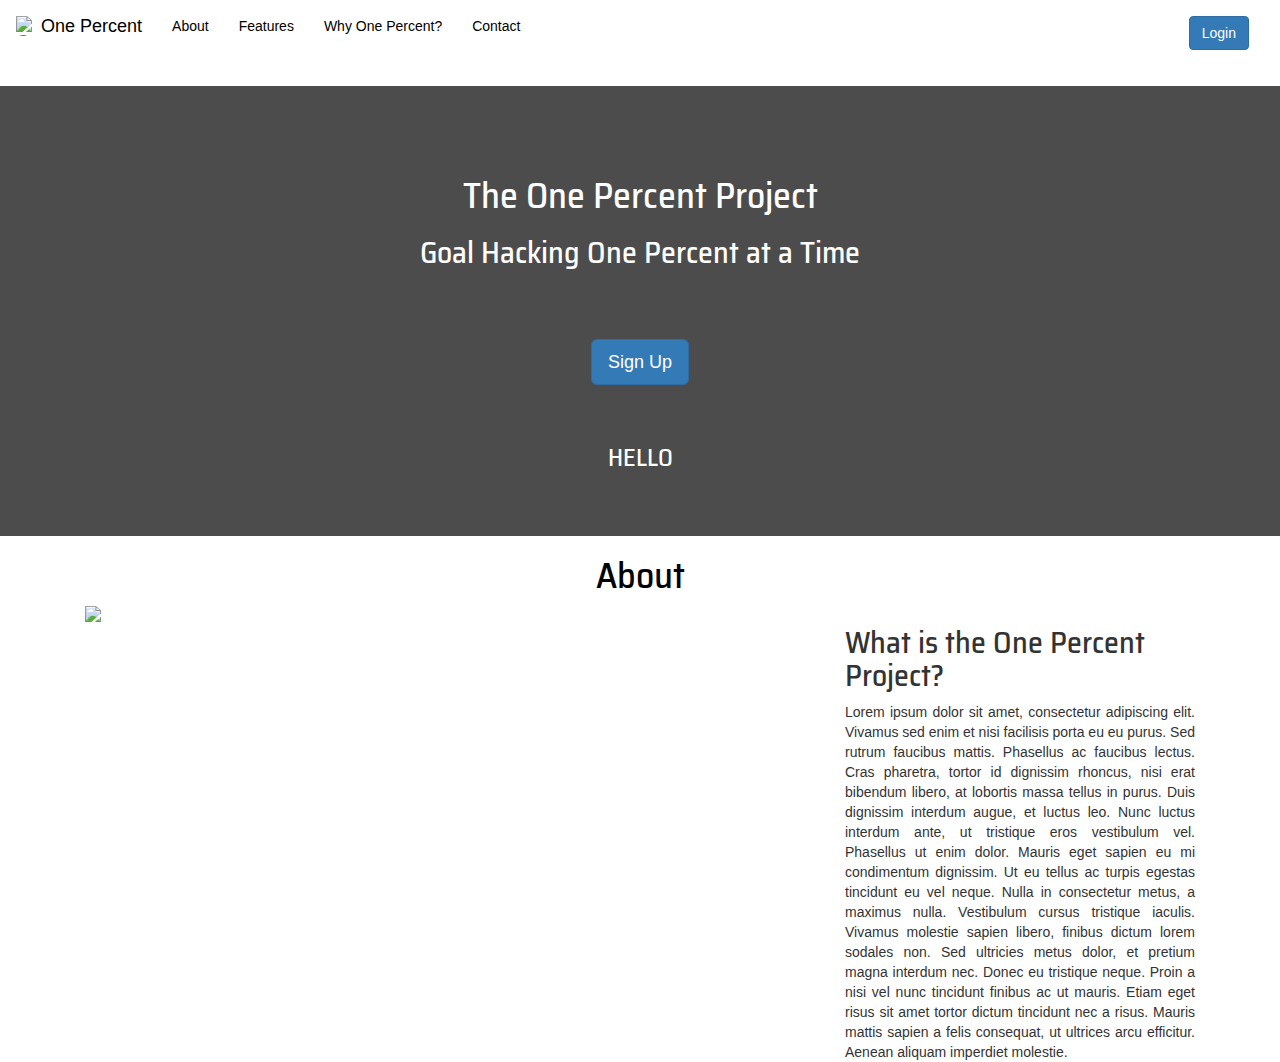
==== web/index.html @ c2905839 "adding index.html files" ====
<!DOCTYPE html>
<html lang="en">
<head>
    <meta charset="UTF-8">
    <title>One Percent - Home</title>

    <script src="https://code.jquery.com/jquery-3.2.1.slim.min.js" integrity="sha256-k2WSCIexGzOj3Euiig+TlR8gA0EmPjuc79OEeY5L45g=" crossorigin="anonymous"></script>
    <link href="https://fonts.googleapis.com/css?family=Saira+Semi+Condensed" rel="stylesheet">

    <link rel="stylesheet" href="css/index.css">

    <!-- Latest compiled and minified CSS -->
    <link rel="stylesheet" href="https://maxcdn.bootstrapcdn.com/bootstrap/3.3.7/css/bootstrap.min.css" integrity="sha384-BVYiiSIFeK1dGmJRAkycuHAHRg32OmUcww7on3RYdg4Va+PmSTsz/K68vbdEjh4u" crossorigin="anonymous">

    <!-- Optional theme -->
    <link rel="stylesheet" href="https://maxcdn.bootstrapcdn.com/bootstrap/3.3.7/css/bootstrap-theme.min.css" integrity="sha384-rHyoN1iRsVXV4nD0JutlnGaslCJuC7uwjduW9SVrLvRYooPp2bWYgmgJQIXwl/Sp" crossorigin="anonymous">

    <!-- Latest compiled and minified JavaScript -->
    <script src="https://maxcdn.bootstrapcdn.com/bootstrap/3.3.7/js/bootstrap.min.js" integrity="sha384-Tc5IQib027qvyjSMfHjOMaLkfuWVxZxUPnCJA7l2mCWNIpG9mGCD8wGNIcPD7Txa" crossorigin="anonymous"></script>


</head>
<body>
<nav class="navbar navbar-toggleable-md navbar-light bg-faded fixed-top">
    <div class="container-fluid">
        <a class="navbar-brand" href="#">
            <img src="https://image.flaticon.com/icons/png/128/126/126058.png" width="20" height="20" id="navBarLogo" alt="One Percent">
            <span id="navBarLogoText">One Percent</span>
        </a>
        <div class="navbar-collapse collapse">
            <ul class="nav navbar-nav navbar-left">
                <li><a href="#aboutCategory" class="nav-item">About</a></li>
                <li><a href="#" class="nav-item">Features</a></li>
                <li><a href="#" class="nav-item">Why One Percent?</a></li>
                <li><a href="#" class="nav-item">Contact</a></li>
            </ul>
            <ul class="nav navbar-nav navbar-right">
                <li><a href="#" class="nav-item"><button type="button" class="btn btn-primary">Login</button></a><li>

            </ul>
        </div>
    </div>
</nav>
<div class="container-fluid bg-no-overlay" id="coverPhoto">
    <div class="row text-center">
        <br>
        <h1 class="sanSerif">The One Percent Project</h1>
        <h2 class="sanSerif">Goal Hacking One Percent at a Time</h2>
        <br><br><br>

        <button type="button" class="btn btn-primary btn-lg">Sign Up</button>
        <br><br><br>
        <h3 class="sanSerif">HELLO </h3>
    </div>
</div>
<div class="container">
    <div class="row text-center">
        <h1 class="sanSerif"><a id="aboutCategory">About</a></h1>
    </div>
    <div class="container-fluid">
        <div class="row">
            <div class="col-md-8" id="aboutImage">
                <img class="img-responsive center-block" src="https://previews.123rf.com/images/thoermer/thoermer1106/thoermer110600077/9879133-a-soccer-ball-in-the-goal-Stock-Photo.jpg" width="100%">
            </div>
            <div class="col-md-4" id="aboutText">
                <h2 class="sanSerif">What is the One Percent Project?</h2>
                <div class="text-justify">
                Lorem ipsum dolor sit amet, consectetur adipiscing elit. Vivamus sed enim et nisi facilisis porta eu eu purus. Sed rutrum faucibus mattis. Phasellus ac faucibus lectus. Cras pharetra, tortor id dignissim rhoncus, nisi erat bibendum libero, at lobortis massa tellus in purus. Duis dignissim interdum augue, et luctus leo. Nunc luctus interdum ante, ut tristique eros vestibulum vel. Phasellus ut enim dolor. Mauris eget sapien eu mi condimentum dignissim.
                Ut eu tellus ac turpis egestas tincidunt eu vel neque. Nulla in consectetur metus, a maximus nulla. Vestibulum cursus tristique iaculis. Vivamus molestie sapien libero, finibus dictum lorem sodales non. Sed ultricies metus dolor, et pretium magna interdum nec. Donec eu tristique neque. Proin a nisi vel nunc tincidunt finibus ac ut mauris. Etiam eget risus sit amet tortor dictum tincidunt nec a risus. Mauris mattis sapien a felis consequat, ut ultrices arcu efficitur. Aenean aliquam imperdiet molestie.
                </div>
            </div>
        </div>
    </div>
</div>

</body>
</html>
---- web/css/index.css ----
#navBarLogo {
    float: left;
    margin-right: 5px;
}

#navBarLogoText {
    color: #000000;
}

.nav-item {
    color: #000000;

}

.textWhite{
    color: white;
}

.sanSerif{
    font-family: 'Saira Semi Condensed', sans-serif;
}

.bg-no-overlay {
    /*With gradient over image*/
    background: linear-gradient(rgba(0,0,0,.7), rgba(0,0,0,.7)), url("https://www.california-tour.com/wp-content/uploads/2013/09/Yosemite-shutterstock-super-banner.jpg");

    /*Without gradient over image
    background: url("https://unsplash.imgix.net/photo-1416339442236-8ceb164046f8?q=75&fm=jpg&s=8eb83df8a744544977722717b1ea4d09");*/

    background-repeat: no-repeat;
    background-size: cover;
    background-position: center center;
    color: #fff;
    height: 450px;
    padding-top: 50px;
}

#aboutImage{
    margin-left:0;
    float:left;
}

#aboutText{
    float:left;
}

#aboutTextHeader{
    margin:0;
}

#aboutCategory{
    color:black;
    text-decoration:none;
}
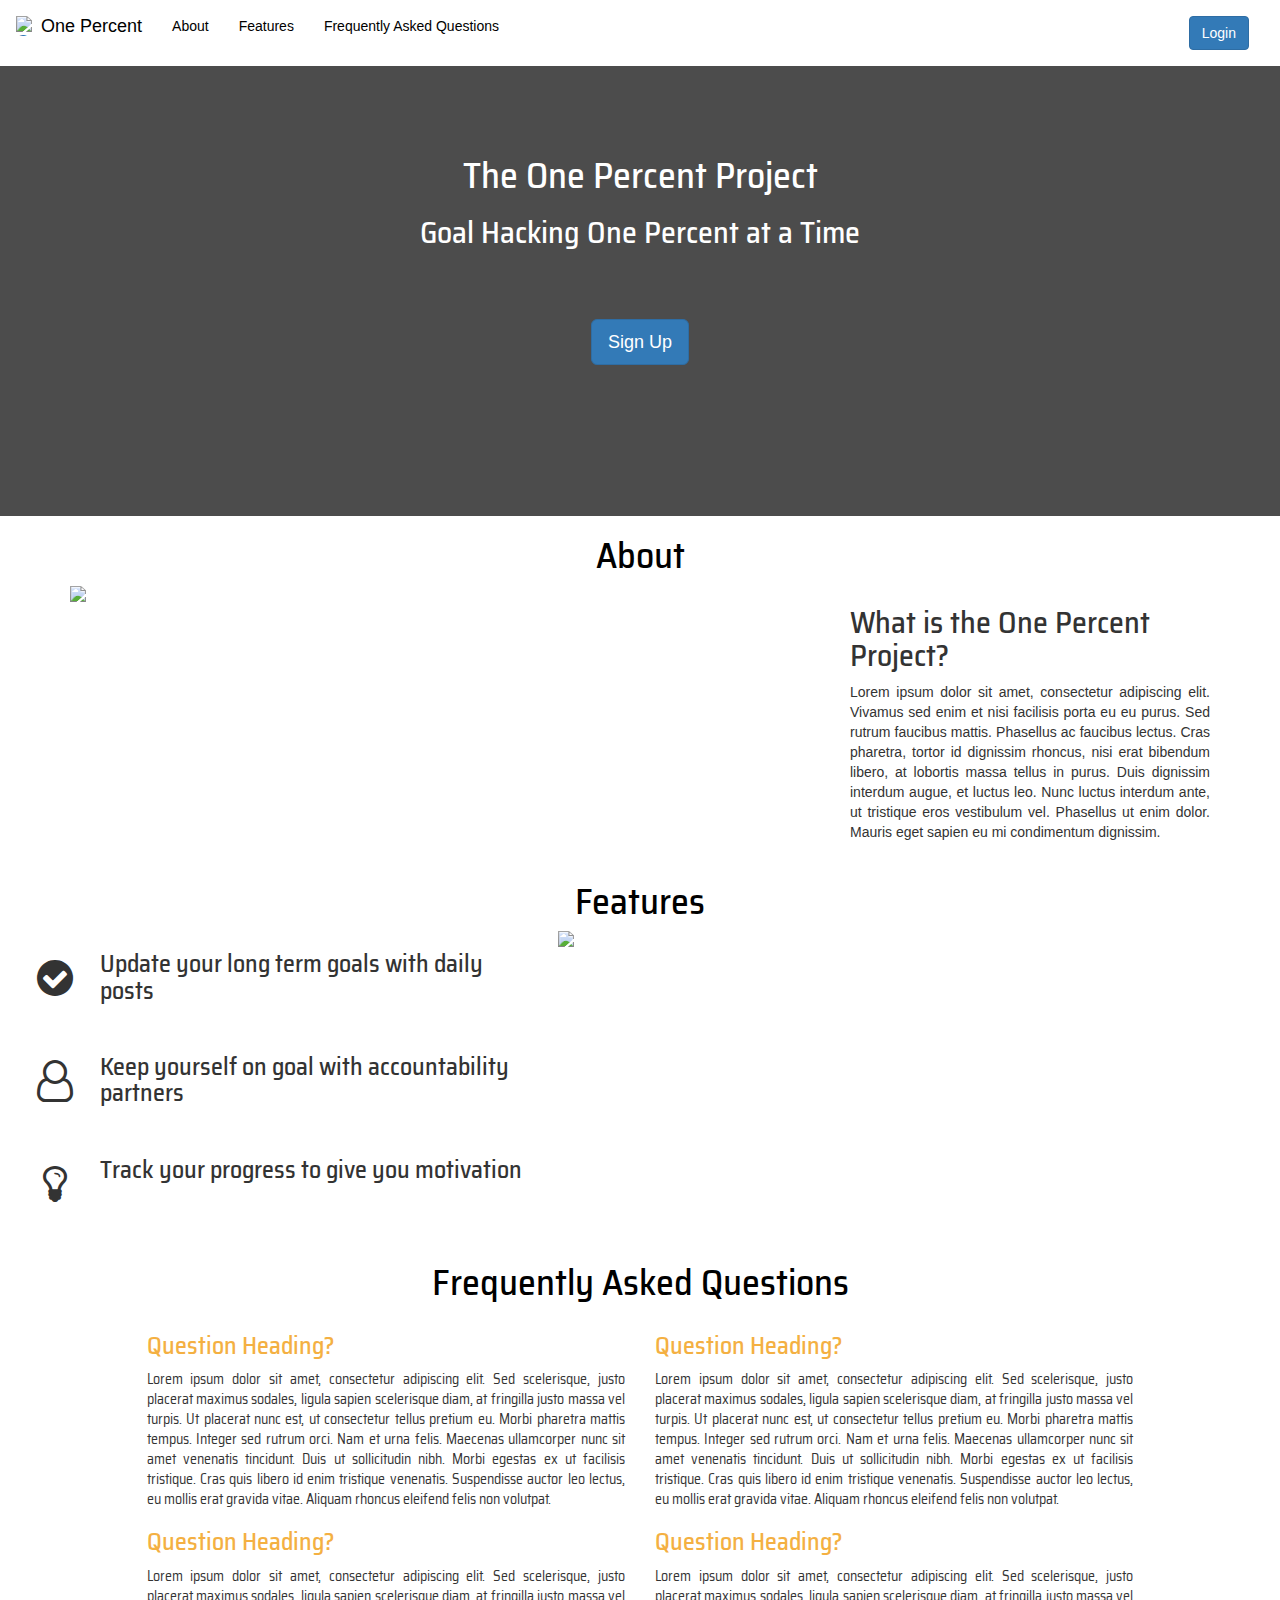
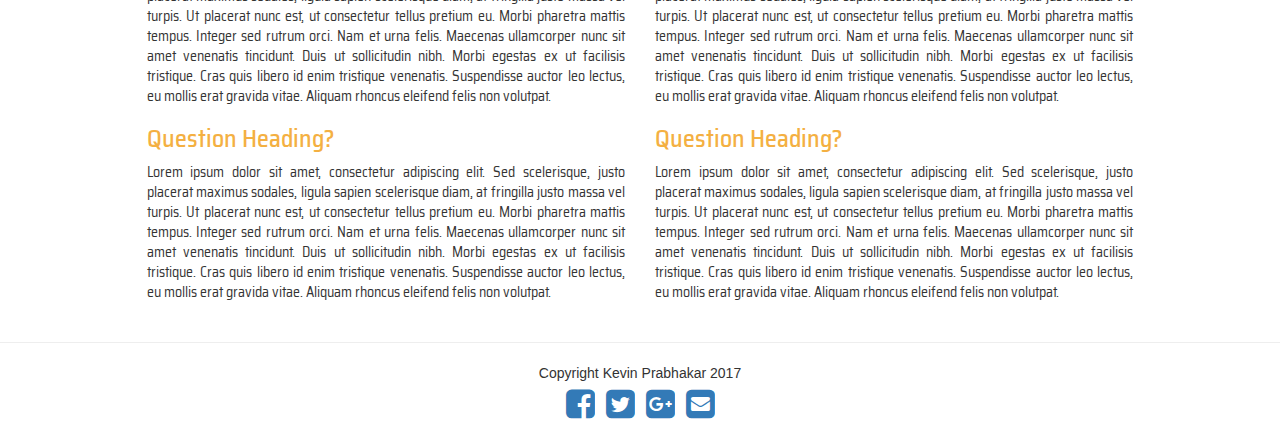
==== commit 7732771d: "Finished 1st draft of homepage" ====
--- a/web/index.html
+++ b/web/index.html
@@ -3,11 +3,14 @@
 <head>
     <meta charset="UTF-8">
     <title>One Percent - Home</title>
-
-    <script src="https://code.jquery.com/jquery-3.2.1.slim.min.js" integrity="sha256-k2WSCIexGzOj3Euiig+TlR8gA0EmPjuc79OEeY5L45g=" crossorigin="anonymous"></script>
     <link href="https://fonts.googleapis.com/css?family=Saira+Semi+Condensed" rel="stylesheet">
-
-    <link rel="stylesheet" href="css/index.css">
+    <link rel="shortcut icon" href="https://image.flaticon.com/icons/png/128/126/126058.png"/>
+
+
+    <link rel="stylesheet" href="font-awesome/css/font-awesome.min.css">
+
+    <script src="https://ajax.googleapis.com/ajax/libs/jquery/3.2.1/jquery.min.js"></script>
+
 
     <!-- Latest compiled and minified CSS -->
     <link rel="stylesheet" href="https://maxcdn.bootstrapcdn.com/bootstrap/3.3.7/css/bootstrap.min.css" integrity="sha384-BVYiiSIFeK1dGmJRAkycuHAHRg32OmUcww7on3RYdg4Va+PmSTsz/K68vbdEjh4u" crossorigin="anonymous">
@@ -19,9 +22,16 @@
     <script src="https://maxcdn.bootstrapcdn.com/bootstrap/3.3.7/js/bootstrap.min.js" integrity="sha384-Tc5IQib027qvyjSMfHjOMaLkfuWVxZxUPnCJA7l2mCWNIpG9mGCD8wGNIcPD7Txa" crossorigin="anonymous"></script>
 
 
+
+    <link rel="stylesheet" href="css/index.css">
+    <script type="text/javascript" src="js/onePercent.js"></script>
+
+    <script type="text/javascript" src="js/index.js"></script>
+
 </head>
-<body>
-<nav class="navbar navbar-toggleable-md navbar-light bg-faded fixed-top">
+<body class="customBackground">
+
+<nav class="navbar navbar-toggleable-md navbar-light bg-faded fixed-top"  id="customNavBar">
     <div class="container-fluid">
         <a class="navbar-brand" href="#">
             <img src="https://image.flaticon.com/icons/png/128/126/126058.png" width="20" height="20" id="navBarLogo" alt="One Percent">
@@ -30,13 +40,11 @@
         <div class="navbar-collapse collapse">
             <ul class="nav navbar-nav navbar-left">
                 <li><a href="#aboutCategory" class="nav-item">About</a></li>
-                <li><a href="#" class="nav-item">Features</a></li>
-                <li><a href="#" class="nav-item">Why One Percent?</a></li>
-                <li><a href="#" class="nav-item">Contact</a></li>
+                <li><a href="#featuresCategory" class="nav-item">Features</a></li>
+                <li><a href="#whyCategory" class="nav-item">Frequently Asked Questions</a></li>
             </ul>
             <ul class="nav navbar-nav navbar-right">
-                <li><a href="#" class="nav-item"><button type="button" class="btn btn-primary">Login</button></a><li>
-
+                <li><a href="#" class="nav-item"><button type="button" class="btn btn-primary" data-toggle="modal" id="navLogin" data-target="#LoginModal">Login</button></a><li>
             </ul>
         </div>
     </div>
@@ -48,30 +56,175 @@
         <h2 class="sanSerif">Goal Hacking One Percent at a Time</h2>
         <br><br><br>
 
-        <button type="button" class="btn btn-primary btn-lg">Sign Up</button>
-        <br><br><br>
-        <h3 class="sanSerif">HELLO </h3>
-    </div>
-</div>
-<div class="container">
+        <button type="button" class="btn btn-primary btn-lg" data-toggle="modal" data-target="#SignUpModal">Sign Up</button>
+    </div>
+</div>
+<div class="container-fluid" id="aboutDiv">
     <div class="row text-center">
         <h1 class="sanSerif"><a id="aboutCategory">About</a></h1>
     </div>
-    <div class="container-fluid">
+    <div class="container">
         <div class="row">
             <div class="col-md-8" id="aboutImage">
-                <img class="img-responsive center-block" src="https://previews.123rf.com/images/thoermer/thoermer1106/thoermer110600077/9879133-a-soccer-ball-in-the-goal-Stock-Photo.jpg" width="100%">
+                <img class="img-responsive center-block" src="https://iso.500px.com/wp-content/uploads/2015/10/yosemite2_cover-1500x1000.jpeg" width="100%">
             </div>
             <div class="col-md-4" id="aboutText">
                 <h2 class="sanSerif">What is the One Percent Project?</h2>
                 <div class="text-justify">
                 Lorem ipsum dolor sit amet, consectetur adipiscing elit. Vivamus sed enim et nisi facilisis porta eu eu purus. Sed rutrum faucibus mattis. Phasellus ac faucibus lectus. Cras pharetra, tortor id dignissim rhoncus, nisi erat bibendum libero, at lobortis massa tellus in purus. Duis dignissim interdum augue, et luctus leo. Nunc luctus interdum ante, ut tristique eros vestibulum vel. Phasellus ut enim dolor. Mauris eget sapien eu mi condimentum dignissim.
-                Ut eu tellus ac turpis egestas tincidunt eu vel neque. Nulla in consectetur metus, a maximus nulla. Vestibulum cursus tristique iaculis. Vivamus molestie sapien libero, finibus dictum lorem sodales non. Sed ultricies metus dolor, et pretium magna interdum nec. Donec eu tristique neque. Proin a nisi vel nunc tincidunt finibus ac ut mauris. Etiam eget risus sit amet tortor dictum tincidunt nec a risus. Mauris mattis sapien a felis consequat, ut ultrices arcu efficitur. Aenean aliquam imperdiet molestie.
                 </div>
             </div>
         </div>
     </div>
 </div>
+<br>
+<div class="container-fluid" id="featuresDiv">
+    <div class="row text-center">
+        <h1 class="sanSerif"><a id="featuresCategory">Features</a></h1>
+    </div>
+    <div class="container">
+        <div class="row">
+            <div class="col-md-5">
+                <ul class="fa-ul">
+                    <li><i class="fa-li fa fa-check-circle fa-3x"></i><h3 class="sanSerif">Update your long term goals with daily posts</h3></li>
+                    <br>
+                    <li><i class="fa-li fa fa-user-o fa-3x"></i><h3 class="sanSerif">Keep yourself on goal with accountability partners</h3></li>
+                    <br>
+                    <li><i class="fa-li fa fa-lightbulb-o fa-3x"></i><h3 class="sanSerif">Track your progress to give you motivation</h3></li>
+                    <br>
+                </ul>
+
+            </div>
+            <div class="col-md-7">
+                <img class="img-responsive center-block" src="https://s-media-cache-ak0.pinimg.com/originals/08/55/8c/08558c874923c5b77a5735fb5dba7769.jpg" width="100%">
+            </div>
+        </div>
+    </div>
+    <br>
+</div>
+<div class="container-fluid" id="whyDiv">
+    <div class="row text-center">
+        <h1 class="sanSerif"><a id="whyCategory">Frequently Asked Questions</a></h1>
+    </div>
+    <div class="container-fluid">
+        <div class="col-md-5 col-md-offset-1">
+        <h3 class="FAQQuestion">Question Heading?</h3>
+            <div class="sanSerif text-justify">
+Lorem ipsum dolor sit amet, consectetur adipiscing elit. Sed scelerisque, justo placerat maximus sodales, ligula sapien scelerisque diam, at fringilla justo massa vel turpis. Ut placerat nunc est, ut consectetur tellus pretium eu. Morbi pharetra mattis tempus. Integer sed rutrum orci. Nam et urna felis. Maecenas ullamcorper nunc sit amet venenatis tincidunt. Duis ut sollicitudin nibh. Morbi egestas ex ut facilisis tristique. Cras quis libero id enim tristique venenatis. Suspendisse auctor leo lectus, eu mollis erat gravida vitae. Aliquam rhoncus eleifend felis non volutpat.
+
+
+            </div>
+            <h3 class="FAQQuestion">Question Heading?</h3>
+            <div class="sanSerif text-justify">
+Lorem ipsum dolor sit amet, consectetur adipiscing elit. Sed scelerisque, justo placerat maximus sodales, ligula sapien scelerisque diam, at fringilla justo massa vel turpis. Ut placerat nunc est, ut consectetur tellus pretium eu. Morbi pharetra mattis tempus. Integer sed rutrum orci. Nam et urna felis. Maecenas ullamcorper nunc sit amet venenatis tincidunt. Duis ut sollicitudin nibh. Morbi egestas ex ut facilisis tristique. Cras quis libero id enim tristique venenatis. Suspendisse auctor leo lectus, eu mollis erat gravida vitae. Aliquam rhoncus eleifend felis non volutpat.
+
+
+            </div>
+            <h3 class="FAQQuestion">Question Heading?</h3>
+            <div class="sanSerif text-justify">
+Lorem ipsum dolor sit amet, consectetur adipiscing elit. Sed scelerisque, justo placerat maximus sodales, ligula sapien scelerisque diam, at fringilla justo massa vel turpis. Ut placerat nunc est, ut consectetur tellus pretium eu. Morbi pharetra mattis tempus. Integer sed rutrum orci. Nam et urna felis. Maecenas ullamcorper nunc sit amet venenatis tincidunt. Duis ut sollicitudin nibh. Morbi egestas ex ut facilisis tristique. Cras quis libero id enim tristique venenatis. Suspendisse auctor leo lectus, eu mollis erat gravida vitae. Aliquam rhoncus eleifend felis non volutpat.
+
+
+            </div>
+        </div>
+        <div class="col-md-5">
+            <h3 class="FAQQuestion">Question Heading?</h3>
+            <div class="sanSerif text-justify">
+Lorem ipsum dolor sit amet, consectetur adipiscing elit. Sed scelerisque, justo placerat maximus sodales, ligula sapien scelerisque diam, at fringilla justo massa vel turpis. Ut placerat nunc est, ut consectetur tellus pretium eu. Morbi pharetra mattis tempus. Integer sed rutrum orci. Nam et urna felis. Maecenas ullamcorper nunc sit amet venenatis tincidunt. Duis ut sollicitudin nibh. Morbi egestas ex ut facilisis tristique. Cras quis libero id enim tristique venenatis. Suspendisse auctor leo lectus, eu mollis erat gravida vitae. Aliquam rhoncus eleifend felis non volutpat.
+
+
+            </div>
+            <h3 class="FAQQuestion">Question Heading?</h3>
+            <div class="sanSerif text-justify">
+Lorem ipsum dolor sit amet, consectetur adipiscing elit. Sed scelerisque, justo placerat maximus sodales, ligula sapien scelerisque diam, at fringilla justo massa vel turpis. Ut placerat nunc est, ut consectetur tellus pretium eu. Morbi pharetra mattis tempus. Integer sed rutrum orci. Nam et urna felis. Maecenas ullamcorper nunc sit amet venenatis tincidunt. Duis ut sollicitudin nibh. Morbi egestas ex ut facilisis tristique. Cras quis libero id enim tristique venenatis. Suspendisse auctor leo lectus, eu mollis erat gravida vitae. Aliquam rhoncus eleifend felis non volutpat.
+
+
+            </div>
+            <h3 class="FAQQuestion">Question Heading?</h3>
+            <div class="sanSerif text-justify">
+Lorem ipsum dolor sit amet, consectetur adipiscing elit. Sed scelerisque, justo placerat maximus sodales, ligula sapien scelerisque diam, at fringilla justo massa vel turpis. Ut placerat nunc est, ut consectetur tellus pretium eu. Morbi pharetra mattis tempus. Integer sed rutrum orci. Nam et urna felis. Maecenas ullamcorper nunc sit amet venenatis tincidunt. Duis ut sollicitudin nibh. Morbi egestas ex ut facilisis tristique. Cras quis libero id enim tristique venenatis. Suspendisse auctor leo lectus, eu mollis erat gravida vitae. Aliquam rhoncus eleifend felis non volutpat.
+
+
+            </div>
+        </div>
+    </div>
+    <br>
+</div>
+
+<div class="modal fade" id="SignUpModal" tabindex="-1" role="dialog" aria-labelledby="SignUpModalLabel">
+    <div class="modal-dialog modal-sm" role="document">
+        <div class="modal-content">
+            <div class="modal-header">
+                <button type="button" class="close" data-dismiss="modal" aria-label="Close"><span aria-hidden="true">&times;</span></button>
+                <h4 class="modal-title" id="SignUpModalLabel">Sign Up</h4>
+            </div>
+            <div class="modal-body">
+                <form>
+                    <div class="form-group">
+                        <label for="email">Email:</label>
+                        <input type="text" class="form-control" id="email" placeholder="Enter Email">
+                    </div>
+                    <div class="form-group">
+                        <label for="name">Name:</label>
+                        <input type="text" class="form-control" id="name" placeholder="Enter Name">
+                    </div>
+                    <div class="form-group">
+                        <label for="pwd">Password:</label>
+                        <input type="password" id="pwd" class="form-control" placeholder="Password">
+                    </div>
+                    <div class="form-group">
+                        <label for="verifyPassword">Re-enter Password</label>
+                        <input type="password" id="verifyPassword" class="form-control" placeholder="Verify Password">
+                    </div>
+                </form>
+            </div>
+            <div class="modal-footer">
+                <button type="button" class="btn btn-primary" id="modalSignUpButton">Sign Up</button>
+            </div>
+        </div>
+    </div>
+</div>
+
+<div class="modal fade" id="LoginModal" tabindex="-1" role="dialog" aria-labelledby="LoginModalLabel">
+    <div class="modal-dialog modal-sm" role="document">
+        <div class="modal-content">
+            <div class="modal-header">
+                <button type="button" class="close" data-dismiss="modal" aria-label="Close"><span aria-hidden="true">&times;</span></button>
+                <h4 class="modal-title" id="LoginModalLabel">Login</h4>
+            </div>
+            <div class="modal-body">
+                <form>
+                    <div class="form-group">
+                        <label for="email">Email:</label>
+                        <input type="text" class="form-control" id="emailLogin" placeholder="Enter Email">
+                    </div>
+                    <div class="form-group">
+                        <label for="pwd">Password:</label>
+                        <input type="password" id="pwdLogin" class="form-control" placeholder="Enter Password">
+                    </div>
+                </form>
+            </div>
+            <div class="modal-footer">
+                <button type="button" class="btn btn-primary" id="modalLoginButton">Login</button>
+            </div>
+        </div>
+    </div>
+</div>
+
+
+<hr>
+<div class="text-center center-block">
+    Copyright Kevin Prabhakar 2017
+    <br>
+    <a href="https://www.facebook.com/bootsnipp"><i id="social-fb" class="fa fa-facebook-square fa-3x social"></i></a>
+    <a href="https://twitter.com/bootsnipp"><i id="social-tw" class="fa fa-twitter-square fa-3x social"></i></a>
+    <a href="https://plus.google.com/+Bootsnipp-page"><i id="social-gp" class="fa fa-google-plus-square fa-3x social"></i></a>
+    <a href="mailto:bootsnipp@gmail.com"><i id="social-em" class="fa fa-envelope-square fa-3x social"></i></a>
+</div>
+
+
+
+
 
 </body>
 </html>--- a/web/css/index.css
+++ b/web/css/index.css
@@ -1,3 +1,7 @@
+body{
+    background-image: url("http://www.guoguiyan.com/data/out/88/69777626-gradient-wallpapers.jpg");
+}
+
 #navBarLogo {
     float: left;
     margin-right: 5px;
@@ -12,6 +16,9 @@
 
 }
 
+#customNavBar{
+    margin-bottom: 0px;
+}
 .textWhite{
     color: white;
 }
@@ -20,9 +27,14 @@
     font-family: 'Saira Semi Condensed', sans-serif;
 }
 
+.FAQQuestion{
+    font-family: 'Saira Semi Condensed', sans-serif;
+    color: #f4b042;
+}
+
 .bg-no-overlay {
     /*With gradient over image*/
-    background: linear-gradient(rgba(0,0,0,.7), rgba(0,0,0,.7)), url("https://www.california-tour.com/wp-content/uploads/2013/09/Yosemite-shutterstock-super-banner.jpg");
+    background: linear-gradient(rgba(0,0,0,.7), rgba(0,0,0,.7)), url("https://www.nationalparks.org/sites/default/files/styles/wide_2x/public/shutterstock_142351951.jpg?itok=4VSjqdM1&timestamp=1474998760");
 
     /*Without gradient over image
     background: url("https://unsplash.imgix.net/photo-1416339442236-8ceb164046f8?q=75&fm=jpg&s=8eb83df8a744544977722717b1ea4d09");*/
@@ -48,7 +60,57 @@
     margin:0;
 }
 
-#aboutCategory{
-    color:black;
+#aboutCategory, #featuresCategory, #whyCategory{
+    color: black;
     text-decoration:none;
 }
+
+.vertical-align {
+    display: flex;
+    align-items: center;
+}
+
+.boxAround{
+  color: #555;
+  border: 1px solid #ccc;
+  border-radius: 4px;
+}
+.customBackground{
+    background: url("https://www.xmple.com/wallpaper/gradient-white-grey-linear-3840x2160-c2-ffffff-d3d3d3-a-240-f-14.svg");
+    background-repeat: no-repeat;
+    background-size: cover;
+    background-position: center center;
+}
+
+.social:hover {
+     -webkit-transform: scale(1.1);
+     -moz-transform: scale(1.1);
+     -o-transform: scale(1.1);
+ }
+ .social {
+     -webkit-transform: scale(0.8);
+     /* Browser Variations: */
+
+     -moz-transform: scale(0.8);
+     -o-transform: scale(0.8);
+     -webkit-transition-duration: 0.5s;
+     -moz-transition-duration: 0.5s;
+     -o-transition-duration: 0.5s;
+ }
+
+/*
+    Multicoloured Hover Variations
+*/
+
+ #social-fb:hover {
+     color: #3B5998;
+ }
+ #social-tw:hover {
+     color: #4099FF;
+ }
+ #social-gp:hover {
+     color: #d34836;
+ }
+ #social-em:hover {
+     color: #f39c12;
+ }
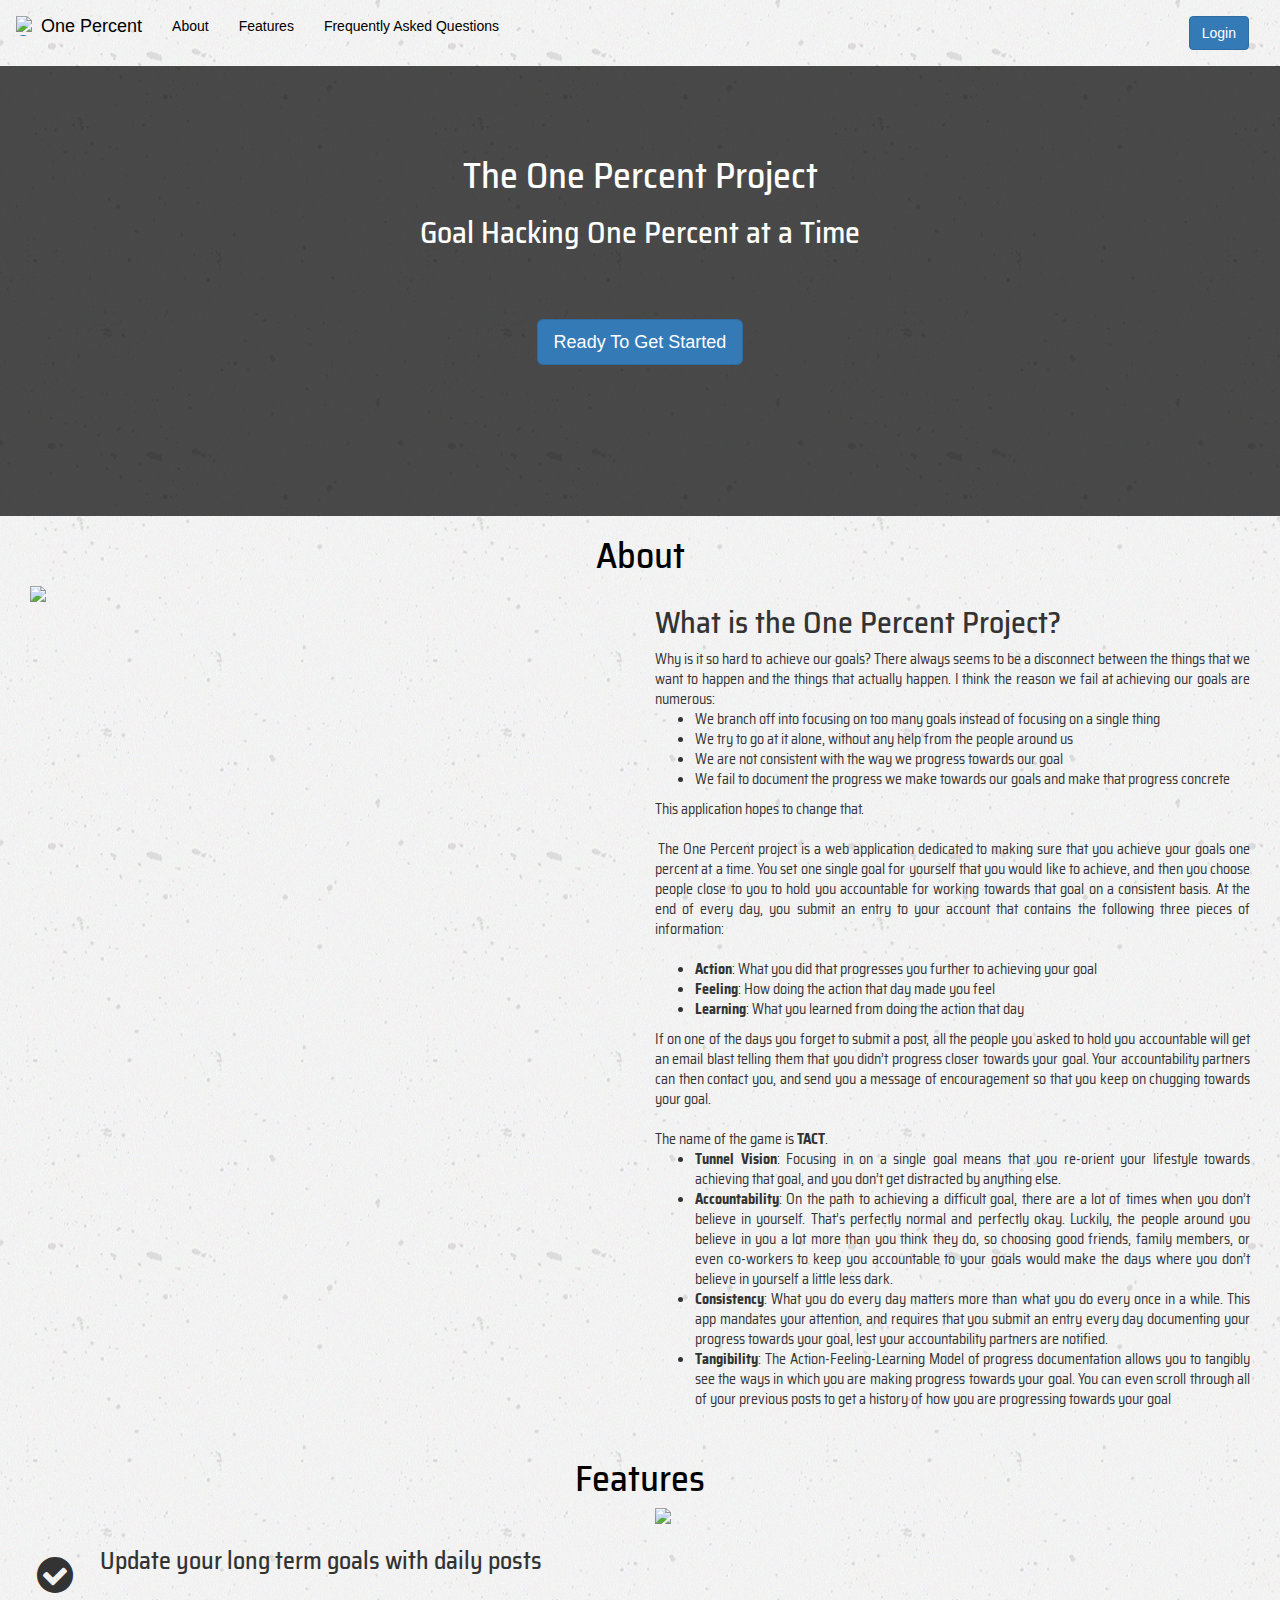
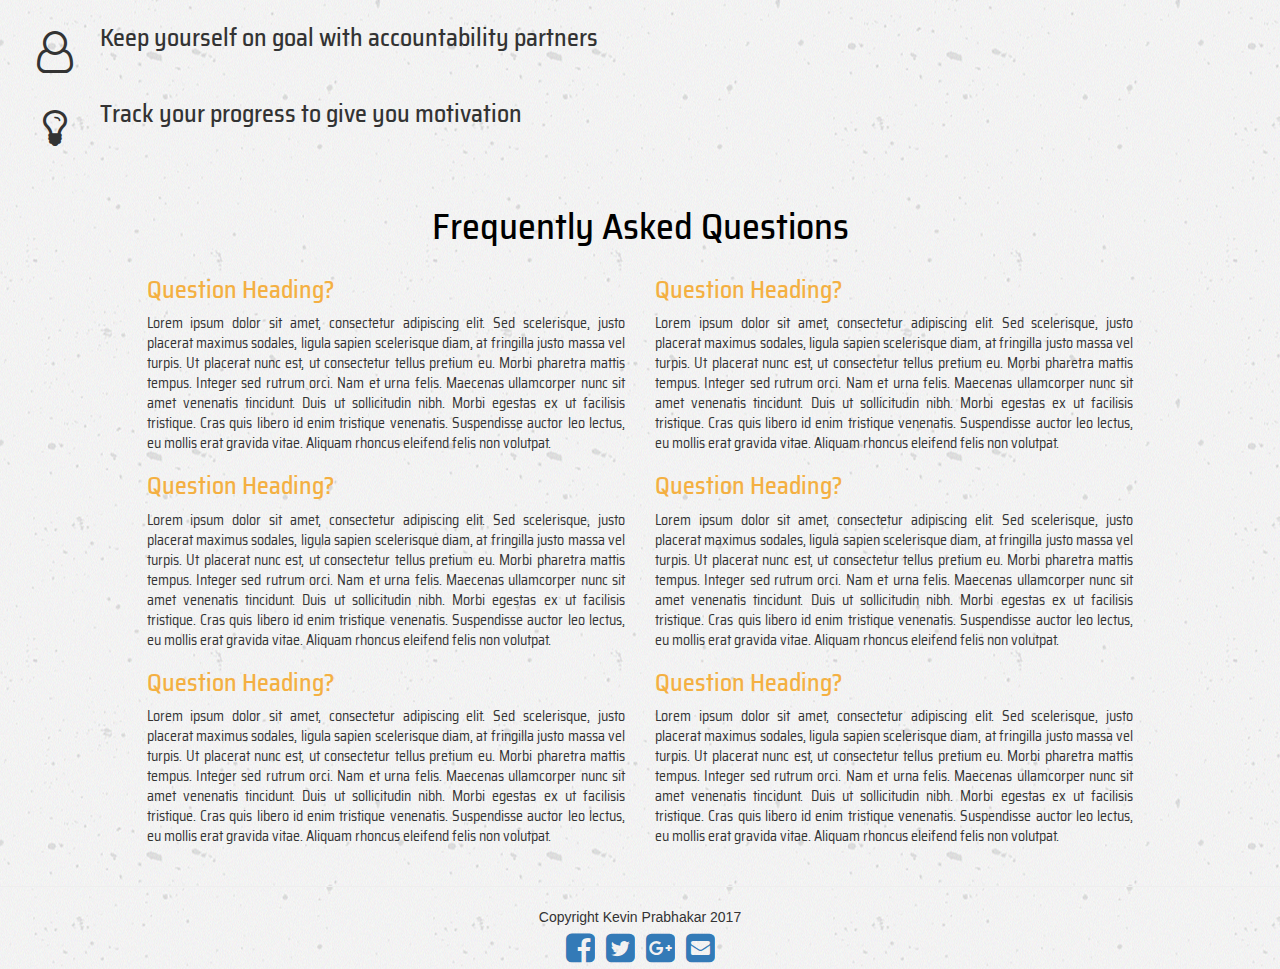
==== commit 2943cc5d: "Havent committed for a long time" ====
--- a/web/index.html
+++ b/web/index.html
@@ -2,7 +2,7 @@
 <html lang="en">
 <head>
     <meta charset="UTF-8">
-    <title>One Percent - Home</title>
+    <title>One Percent</title>
     <link href="https://fonts.googleapis.com/css?family=Saira+Semi+Condensed" rel="stylesheet">
     <link rel="shortcut icon" href="https://image.flaticon.com/icons/png/128/126/126058.png"/>
 
@@ -25,7 +25,6 @@
 
     <link rel="stylesheet" href="css/index.css">
     <script type="text/javascript" src="js/onePercent.js"></script>
-
     <script type="text/javascript" src="js/index.js"></script>
 
 </head>
@@ -44,7 +43,7 @@
                 <li><a href="#whyCategory" class="nav-item">Frequently Asked Questions</a></li>
             </ul>
             <ul class="nav navbar-nav navbar-right">
-                <li><a href="#" class="nav-item"><button type="button" class="btn btn-primary" data-toggle="modal" id="navLogin" data-target="#LoginModal">Login</button></a><li>
+                <li><a href="#" class="nav-item"><button type="button" class="btn btn-primary"id="navLogin">Login</button></a><li>
             </ul>
         </div>
     </div>
@@ -55,36 +54,64 @@
         <h1 class="sanSerif">The One Percent Project</h1>
         <h2 class="sanSerif">Goal Hacking One Percent at a Time</h2>
         <br><br><br>
-
-        <button type="button" class="btn btn-primary btn-lg" data-toggle="modal" data-target="#SignUpModal">Sign Up</button>
+        <button type="button" class="btn btn-primary btn-lg" data-toggle="modal" data-target="#SignUpModal" id="signUpButton">Ready To Get Started</button>
     </div>
 </div>
 <div class="container-fluid" id="aboutDiv">
     <div class="row text-center">
         <h1 class="sanSerif"><a id="aboutCategory">About</a></h1>
+    </div>
+    <div class="container-fluid">
+        <div class="row">
+            <div class="col-md-6" id="aboutImage">
+                <img class="img-responsive center-block" src="https://upload.wikimedia.org/wikipedia/commons/b/b9/Caspar_David_Friedrich_-_Wanderer_above_the_sea_of_fog.jpg" width="100%">
+            </div>
+            <div class="col-md-6" id="aboutText">
+                <h2 class="sanSerif">What is the One Percent Project?</h2>
+                <div class="text-justify sanSerif">
+                    Why is it so hard to achieve our goals? There always seems to be a disconnect between the things that we want to happen and the things that actually happen.  I think the reason we fail at achieving our goals are numerous:
+                    <br>
+                    <ul>
+                        <li>We branch off into focusing on too many goals instead of focusing on a single thing</li>
+                        <li>We try to go at it alone, without any help from the people around us</li>
+                        <li>We are not consistent with the way we progress towards our goal</li>
+                        <li>We fail to document the progress we make towards our goals and make that progress concrete</li>
+                    </ul>
+                    This application hopes to change that.
+                    <br><br>
+                     +The One Percent project is a web application dedicated to making sure that you achieve your goals one percent at a time. You set one single goal for yourself that you would like to achieve, and then you choose people close to you to hold you accountable for working towards that goal on a consistent basis. At the end of every day, you submit an entry to your account that contains the following three pieces of information:
+                    <br><br>
+                    <ul>
+                        <li><b>Action</b>: What you did that progresses you further to achieving your goal</li>
+                        <li><b>Feeling</b>: How doing the action that day made you feel</li>
+                        <li><b>Learning</b>: What you learned from doing the action that day</li>
+                    </ul>
+                    If on one of the days you forget to submit a post, all the people you asked to hold you accountable will get an email blast telling them that you didn’t progress closer towards your goal. Your accountability partners can then contact you, and send you a message of encouragement so that you keep on chugging towards your goal.
+                    <br><br>
+                    The name of the game is <b>TACT</b>.
+                    <br>
+                    <ul>
+                        <li><b>Tunnel Vision</b>: Focusing in on a single goal means that you re-orient your lifestyle towards achieving that goal, and you don’t get distracted by anything else.</li>
+                        <li><b>Accountability</b>: On the path to achieving a difficult goal, there are a lot of times when you don’t believe in yourself. That’s perfectly normal and perfectly okay. Luckily, the people around you believe in you a lot more than you think they do, so choosing good friends, family members, or even co-workers to keep you accountable to your goals would make the days where you don’t believe in yourself a little less dark.</li>
+                        <li><b>Consistency</b>: What you do every day matters more than what you do every once in a while. This app mandates your attention, and requires that you submit an entry every day documenting your progress towards your goal, lest your accountability partners are notified.</li>
+                        <li><b>Tangibility</b>: The Action-Feeling-Learning Model of progress documentation allows you to tangibly see the ways in which you are making progress towards your goal. You can even scroll through all of your previous posts to get a history of how you are progressing towards your goal</li>
+                    </ul>
+
+                </div>
+            </div>
+        </div>
+    </div>
+</div>
+<br>
+<div class="container-fluid" id="featuresDiv">
+    <div class="row text-center">
+        <h1 class="sanSerif"><a id="featuresCategory">Features</a></h1>
     </div>
     <div class="container">
         <div class="row">
-            <div class="col-md-8" id="aboutImage">
-                <img class="img-responsive center-block" src="https://iso.500px.com/wp-content/uploads/2015/10/yosemite2_cover-1500x1000.jpeg" width="100%">
-            </div>
-            <div class="col-md-4" id="aboutText">
-                <h2 class="sanSerif">What is the One Percent Project?</h2>
-                <div class="text-justify">
-                Lorem ipsum dolor sit amet, consectetur adipiscing elit. Vivamus sed enim et nisi facilisis porta eu eu purus. Sed rutrum faucibus mattis. Phasellus ac faucibus lectus. Cras pharetra, tortor id dignissim rhoncus, nisi erat bibendum libero, at lobortis massa tellus in purus. Duis dignissim interdum augue, et luctus leo. Nunc luctus interdum ante, ut tristique eros vestibulum vel. Phasellus ut enim dolor. Mauris eget sapien eu mi condimentum dignissim.
-                </div>
-            </div>
-        </div>
-    </div>
-</div>
-<br>
-<div class="container-fluid" id="featuresDiv">
-    <div class="row text-center">
-        <h1 class="sanSerif"><a id="featuresCategory">Features</a></h1>
-    </div>
-    <div class="container">
-        <div class="row">
-            <div class="col-md-5">
+            <div class="col-md-6">
+                <br>
                 <ul class="fa-ul">
                     <li><i class="fa-li fa fa-check-circle fa-3x"></i><h3 class="sanSerif">Update your long term goals with daily posts</h3></li>
                     <br>
@@ -95,7 +122,7 @@
                 </ul>
 
             </div>
-            <div class="col-md-7">
+            <div class="col-md-6">
                 <img class="img-responsive center-block" src="https://s-media-cache-ak0.pinimg.com/originals/08/55/8c/08558c874923c5b77a5735fb5dba7769.jpg" width="100%">
             </div>
         </div>
@@ -159,6 +186,9 @@
                 <h4 class="modal-title" id="SignUpModalLabel">Sign Up</h4>
             </div>
             <div class="modal-body">
+                <h3 id="signUpErrMessage" class="text-center">
+
+                </h3>
                 <form>
                     <div class="form-group">
                         <label for="email">Email:</label>
@@ -193,6 +223,9 @@
                 <h4 class="modal-title" id="LoginModalLabel">Login</h4>
             </div>
             <div class="modal-body">
+                <h5 id="loginErrorMessage" class="text-center">
+
+                </h5>
                 <form>
                     <div class="form-group">
                         <label for="email">Email:</label>
--- a/web/css/index.css
+++ b/web/css/index.css
@@ -1,7 +1,3 @@
-body{
-    background-image: url("http://www.guoguiyan.com/data/out/88/69777626-gradient-wallpapers.jpg");
-}
-
 #navBarLogo {
     float: left;
     margin-right: 5px;
@@ -30,6 +26,10 @@
 .FAQQuestion{
     font-family: 'Saira Semi Condensed', sans-serif;
     color: #f4b042;
+}
+
+.noResize{
+    resize: none;
 }
 
 .bg-no-overlay {
@@ -76,9 +76,8 @@
   border-radius: 4px;
 }
 .customBackground{
-    background: url("https://www.xmple.com/wallpaper/gradient-white-grey-linear-3840x2160-c2-ffffff-d3d3d3-a-240-f-14.svg");
-    background-repeat: no-repeat;
-    background-size: cover;
+    background: url("concrete-texture.png");
+    background-repeat: repeat;
     background-position: center center;
 }
 
@@ -87,30 +86,33 @@
      -moz-transform: scale(1.1);
      -o-transform: scale(1.1);
  }
- .social {
-     -webkit-transform: scale(0.8);
-     /* Browser Variations: */
+.social {
+ -webkit-transform: scale(0.8);
+ /* Browser Variations: */
 
-     -moz-transform: scale(0.8);
-     -o-transform: scale(0.8);
-     -webkit-transition-duration: 0.5s;
-     -moz-transition-duration: 0.5s;
-     -o-transition-duration: 0.5s;
- }
+ -moz-transform: scale(0.8);
+ -o-transform: scale(0.8);
+ -webkit-transition-duration: 0.5s;
+ -moz-transition-duration: 0.5s;
+ -o-transition-duration: 0.5s;
+}
 
 /*
-    Multicoloured Hover Variations
+Multicoloured Hover Variations
 */
 
- #social-fb:hover {
-     color: #3B5998;
- }
- #social-tw:hover {
-     color: #4099FF;
- }
- #social-gp:hover {
-     color: #d34836;
- }
- #social-em:hover {
-     color: #f39c12;
- }
+#social-fb:hover {
+ color: #3B5998;
+}
+#social-tw:hover {
+ color: #4099FF;
+}
+#social-gp:hover {
+ color: #d34836;
+}
+#social-em:hover {
+ color: #f39c12;
+}
+#signUpErrMessage{
+    display: inline;
+}
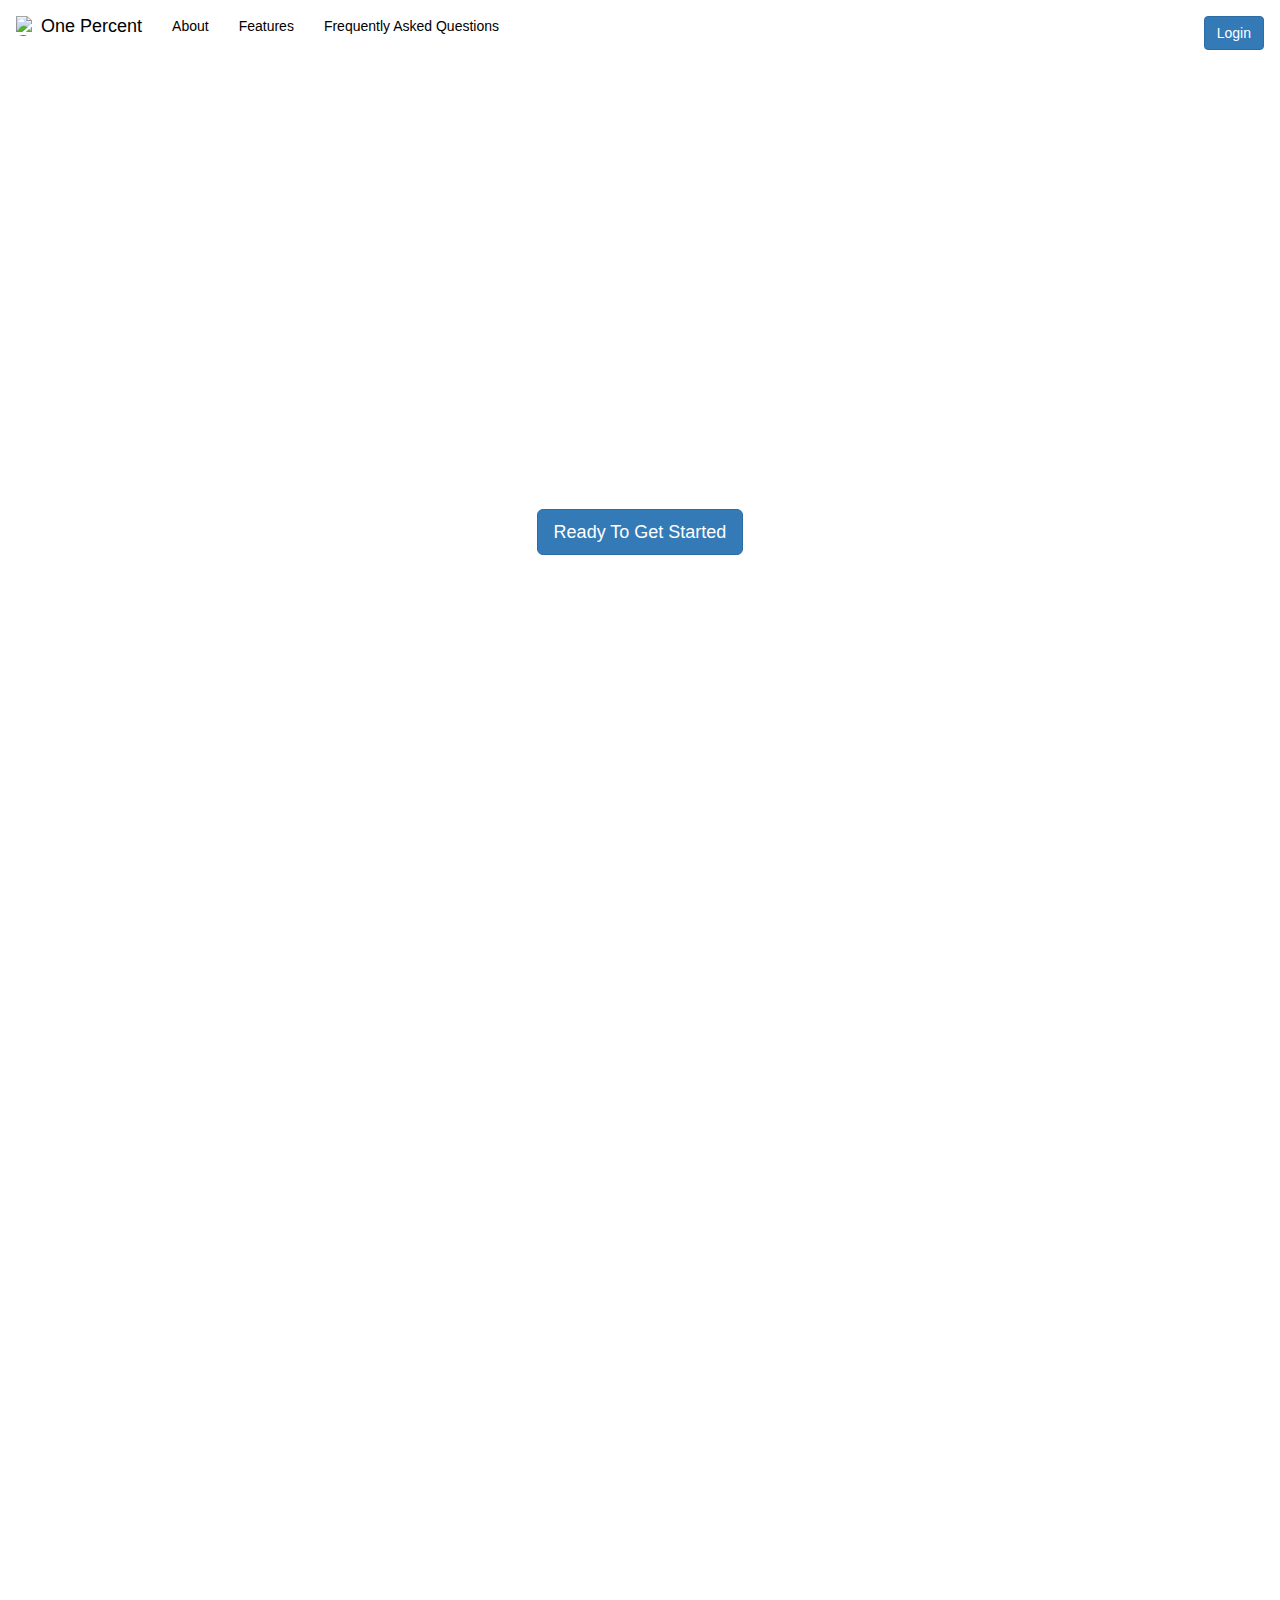
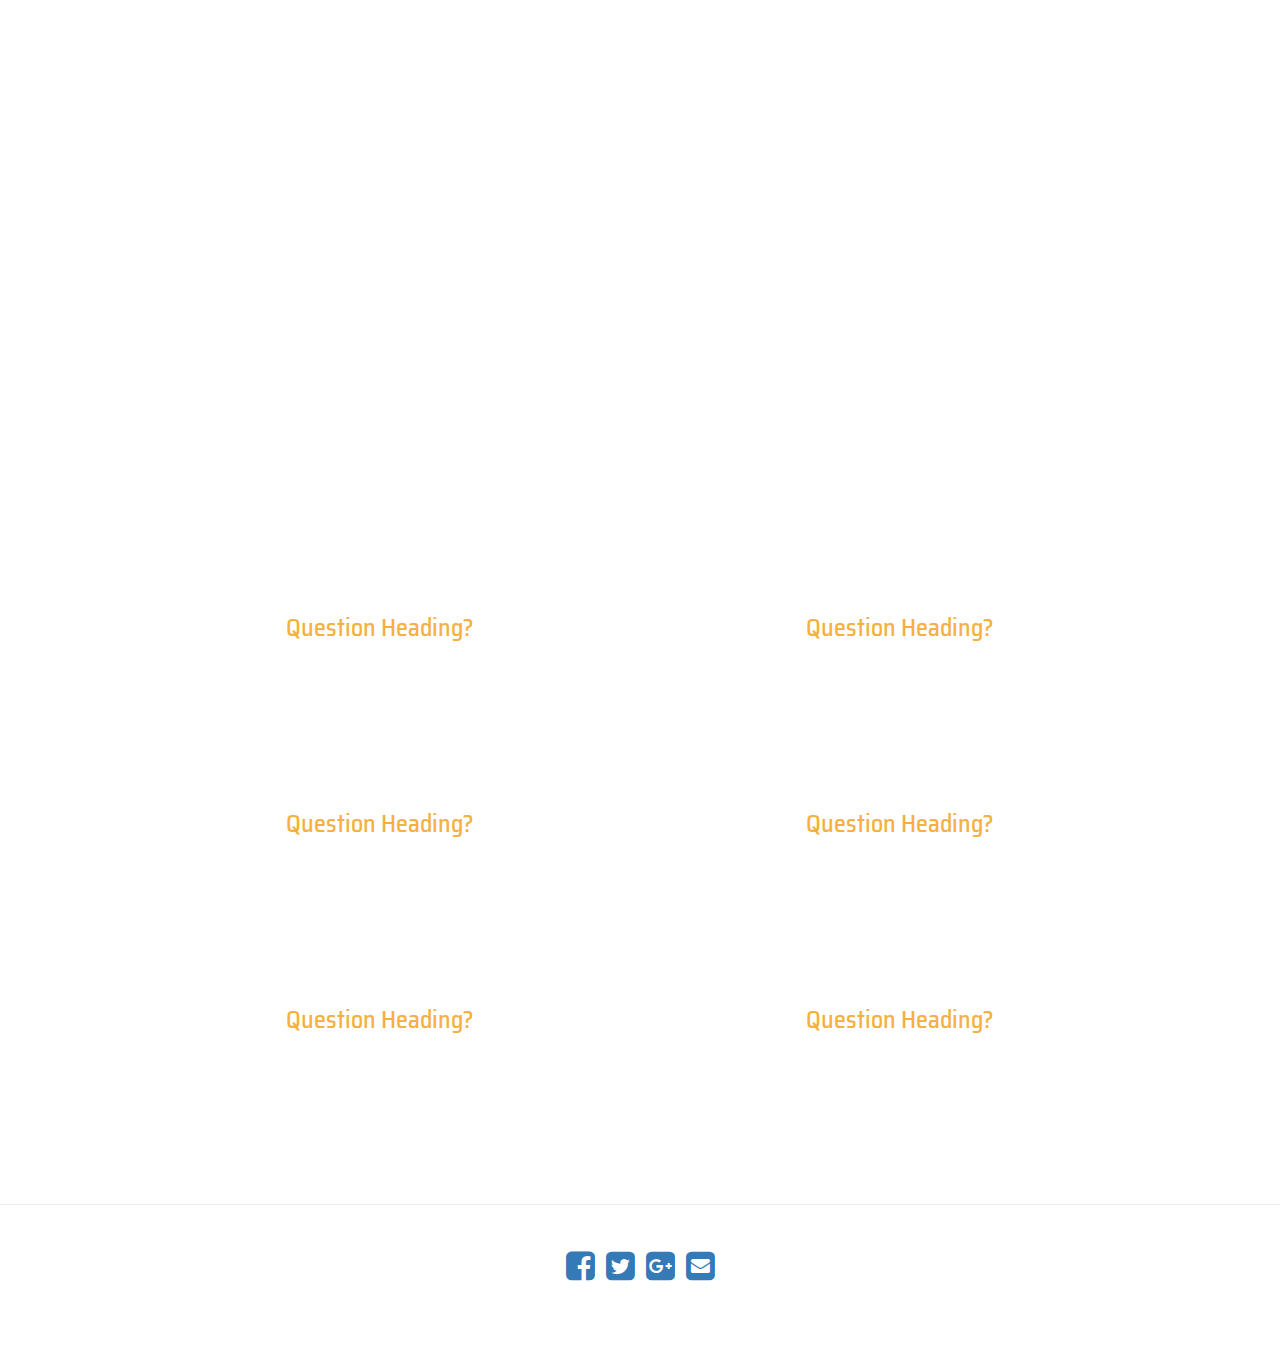
==== commit 04a52061: "For Heroku" ====
--- a/web/index.html
+++ b/web/index.html
@@ -1,3 +1,5 @@
+<!DOCTYPE html>
+<html lang="en">
 <!DOCTYPE html>
 <html lang="en">
 <head>
@@ -23,50 +25,48 @@
 
 
 
-    <link rel="stylesheet" href="css/index.css">
+    <link rel="stylesheet" href="css/testhome.css">
     <script type="text/javascript" src="js/onePercent.js"></script>
     <script type="text/javascript" src="js/index.js"></script>
 
 </head>
-<body class="customBackground">
-
-<nav class="navbar navbar-toggleable-md navbar-light bg-faded fixed-top"  id="customNavBar">
-    <div class="container-fluid">
-        <a class="navbar-brand" href="#">
-            <img src="https://image.flaticon.com/icons/png/128/126/126058.png" width="20" height="20" id="navBarLogo" alt="One Percent">
-            <span id="navBarLogoText">One Percent</span>
-        </a>
-        <div class="navbar-collapse collapse">
-            <ul class="nav navbar-nav navbar-left">
-                <li><a href="#aboutCategory" class="nav-item">About</a></li>
-                <li><a href="#featuresCategory" class="nav-item">Features</a></li>
-                <li><a href="#whyCategory" class="nav-item">Frequently Asked Questions</a></li>
-            </ul>
-            <ul class="nav navbar-nav navbar-right">
-                <li><a href="#" class="nav-item"><button type="button" class="btn btn-primary"id="navLogin">Login</button></a><li>
-            </ul>
-        </div>
+<body>
+<nav class="navbar navbar-toggleable-md fixed-top"  id="customNavBar">
+    <a class="navbar-brand" href="#">
+        <img src="https://image.flaticon.com/icons/png/128/126/126058.png" width="20" height="20" id="navBarLogo" alt="One Percent">
+        <span id="navBarLogoText">One Percent</span>
+    </a>
+    <div class="navbar-collapse collapse">
+        <ul class="nav navbar-nav navbar-left">
+            <li><a href="#aboutCategory" class="nav-item">About</a></li>
+            <li><a href="#featuresCategory" class="nav-item">Features</a></li>
+            <li><a href="#whyCategory" class="nav-item">Frequently Asked Questions</a></li>
+        </ul>
+        <ul class="nav navbar-nav navbar-right">
+            <li><a href="#" class="nav-item"><button type="button" class="btn btn-primary"id="navLogin">Login</button></a><li>
+        </ul>
     </div>
 </nav>
-<div class="container-fluid bg-no-overlay" id="coverPhoto">
-    <div class="row text-center">
-        <br>
-        <h1 class="sanSerif">The One Percent Project</h1>
-        <h2 class="sanSerif">Goal Hacking One Percent at a Time</h2>
-        <br><br><br>
-        <button type="button" class="btn btn-primary btn-lg" data-toggle="modal" data-target="#SignUpModal" id="signUpButton">Ready To Get Started</button>
-    </div>
-</div>
-<div class="container-fluid" id="aboutDiv">
-    <div class="row text-center">
-        <h1 class="sanSerif"><a id="aboutCategory">About</a></h1>
-    </div>
-    <div class="container-fluid">
-        <div class="row">
-            <div class="col-md-6" id="aboutImage">
-                <img class="img-responsive center-block" src="https://upload.wikimedia.org/wikipedia/commons/b/b9/Caspar_David_Friedrich_-_Wanderer_above_the_sea_of_fog.jpg" width="100%">
-            </div>
-            <div class="col-md-6" id="aboutText">
+<div class="parallax text-center">
+    <div class="container">
+        <div class="row">
+            <h1 class="sanSerif textWhite">The One Percent Project</h1>
+        </div>
+        <div class="row">
+            <h2 class="sanSerif textWhite">Goal Hacking One Percent at a Time</h2>
+        </div>
+        <div class="row">
+            <button type="button" class="btn btn-primary btn-lg" data-toggle="modal" data-target="#SignUpModal" id="signUpButton">Ready To Get Started</button>
+        </div>
+    </div>
+</div>
+<div class="parallax2">
+    <div class="container">
+        <div class="row">
+            <h1 class="sanSerif textWhite text-center"><a id="aboutCategory"><span class="textWhite">About</span></a></h1>
+        </div>
+        <div class="row">
+            <div class="textWhite" id="aboutText">
                 <h2 class="sanSerif">What is the One Percent Project?</h2>
                 <div class="text-justify sanSerif">
                     Why is it so hard to achieve our goals? There always seems to be a disconnect between the things that we want to happen and the things that actually happen.  I think the reason we fail at achieving our goals are numerous:
@@ -103,81 +103,95 @@
         </div>
     </div>
 </div>
-<br>
-<div class="container-fluid" id="featuresDiv">
-    <div class="row text-center">
-        <h1 class="sanSerif"><a id="featuresCategory">Features</a></h1>
-    </div>
-    <div class="container">
-        <div class="row">
-            <div class="col-md-6">
+
+<div class="parallax3 text-center">
+    <div class="textWhite" id="featuresDiv">
+
+        <div class="container">
+            <div class="row text-center">
+                <h1 class="sanSerif"><a id="featuresCategory"><span class="textWhite">Features</span></a></h1>
+            </div>
+            <div class="row" id="featuresList">
+                <div class="col-md-2 col-md-offset-3">
+                    <div class="bordered">
+                        <i class="fa fa-pencil-square-o fa-3x"></i>
+                       <h4 class="sanSerif">Update your long term goals with daily posts</h4>
+                    </div>
+                </div>
+                <div class="col-md-2">
+                    <div class="bordered">
+                        <i class="fa fa-handshake-o fa-3x"></i>
+                        <h4 class="sanSerif">Stay movtivated by adding Accountability Partners</h4>
+                    </div>
+                </div>
+                <div class="col-md-2">
+                    <div class="bordered">
+                        <i class="fa fa-history fa-3x"></i>
+                        <h4 class="sanSerif">Keep track of progress by viewing post history</h4>
+                    </div>
+                </div>
+            </div>
+        </div>
+        <br>
+    </div>
+
+</div>
+<div class="parallax4 text-center">
+    <div id="whyDiv">
+        <div class="row text-center">
+            <h1 class="sanSerif textWhite"><a id="whyCategory"><span class="textWhite">Frequently Asked Questions</span></a></h1>
+        </div>
+        <div class="container-fluid">
+            <div class="col-md-5 col-md-offset-1">
+                <h3 class="FAQQuestion">Question Heading?</h3>
+                <div class="sanSerif textWhite text-justify">
+                    Lorem ipsum dolor sit amet, consectetur adipiscing elit. Sed scelerisque, justo placerat maximus sodales, ligula sapien scelerisque diam, at fringilla justo massa vel turpis. Ut placerat nunc est, ut consectetur tellus pretium eu. Morbi pharetra mattis tempus. Integer sed rutrum orci. Nam et urna felis. Maecenas ullamcorper nunc sit amet venenatis tincidunt. Duis ut sollicitudin nibh. Morbi egestas ex ut facilisis tristique. Cras quis libero id enim tristique venenatis. Suspendisse auctor leo lectus, eu mollis erat gravida vitae. Aliquam rhoncus eleifend felis non volutpat.
+                </div>
+                <h3 class="FAQQuestion">Question Heading?</h3>
+                <div class="sanSerif text-justify textWhite">
+                    Lorem ipsum dolor sit amet, consectetur adipiscing elit. Sed scelerisque, justo placerat maximus sodales, ligula sapien scelerisque diam, at fringilla justo massa vel turpis. Ut placerat nunc est, ut consectetur tellus pretium eu. Morbi pharetra mattis tempus. Integer sed rutrum orci. Nam et urna felis. Maecenas ullamcorper nunc sit amet venenatis tincidunt. Duis ut sollicitudin nibh. Morbi egestas ex ut facilisis tristique. Cras quis libero id enim tristique venenatis. Suspendisse auctor leo lectus, eu mollis erat gravida vitae. Aliquam rhoncus eleifend felis non volutpat.
+                </div>
+                <h3 class="FAQQuestion">Question Heading?</h3>
+                <div class="sanSerif text-justify textWhite">
+                    Lorem ipsum dolor sit amet, consectetur adipiscing elit. Sed scelerisque, justo placerat maximus sodales, ligula sapien scelerisque diam, at fringilla justo massa vel turpis. Ut placerat nunc est, ut consectetur tellus pretium eu. Morbi pharetra mattis tempus. Integer sed rutrum orci. Nam et urna felis. Maecenas ullamcorper nunc sit amet venenatis tincidunt. Duis ut sollicitudin nibh. Morbi egestas ex ut facilisis tristique. Cras quis libero id enim tristique venenatis. Suspendisse auctor leo lectus, eu mollis erat gravida vitae. Aliquam rhoncus eleifend felis non volutpat.
+                </div>
+            </div>
+            <div class="col-md-5">
+                <h3 class="FAQQuestion">Question Heading?</h3>
+                <div class="sanSerif text-justify textWhite">
+                    Lorem ipsum dolor sit amet, consectetur adipiscing elit. Sed scelerisque, justo placerat maximus sodales, ligula sapien scelerisque diam, at fringilla justo massa vel turpis. Ut placerat nunc est, ut consectetur tellus pretium eu. Morbi pharetra mattis tempus. Integer sed rutrum orci. Nam et urna felis. Maecenas ullamcorper nunc sit amet venenatis tincidunt. Duis ut sollicitudin nibh. Morbi egestas ex ut facilisis tristique. Cras quis libero id enim tristique venenatis. Suspendisse auctor leo lectus, eu mollis erat gravida vitae. Aliquam rhoncus eleifend felis non volutpat.
+
+
+                </div>
+                <h3 class="FAQQuestion">Question Heading?</h3>
+                <div class="sanSerif text-justify textWhite">
+                    Lorem ipsum dolor sit amet, consectetur adipiscing elit. Sed scelerisque, justo placerat maximus sodales, ligula sapien scelerisque diam, at fringilla justo massa vel turpis. Ut placerat nunc est, ut consectetur tellus pretium eu. Morbi pharetra mattis tempus. Integer sed rutrum orci. Nam et urna felis. Maecenas ullamcorper nunc sit amet venenatis tincidunt. Duis ut sollicitudin nibh. Morbi egestas ex ut facilisis tristique. Cras quis libero id enim tristique venenatis. Suspendisse auctor leo lectus, eu mollis erat gravida vitae. Aliquam rhoncus eleifend felis non volutpat.
+
+
+                </div>
+                <h3 class="FAQQuestion">Question Heading?</h3>
+                <div class="sanSerif text-justify textWhite">
+                    Lorem ipsum dolor sit amet, consectetur adipiscing elit. Sed scelerisque, justo placerat maximus sodales, ligula sapien scelerisque diam, at fringilla justo massa vel turpis. Ut placerat nunc est, ut consectetur tellus pretium eu. Morbi pharetra mattis tempus. Integer sed rutrum orci. Nam et urna felis. Maecenas ullamcorper nunc sit amet venenatis tincidunt. Duis ut sollicitudin nibh. Morbi egestas ex ut facilisis tristique. Cras quis libero id enim tristique venenatis. Suspendisse auctor leo lectus, eu mollis erat gravida vitae. Aliquam rhoncus eleifend felis non volutpat.
+
+
+                </div>
+            </div>
+        </div>
+        <hr>
+        <div class="row">
+            <div class="text-center textWhite">
+                Copyright Kevin Prabhakar 2017
                 <br>
-                <ul class="fa-ul">
-                    <li><i class="fa-li fa fa-check-circle fa-3x"></i><h3 class="sanSerif">Update your long term goals with daily posts</h3></li>
-                    <br>
-                    <li><i class="fa-li fa fa-user-o fa-3x"></i><h3 class="sanSerif">Keep yourself on goal with accountability partners</h3></li>
-                    <br>
-                    <li><i class="fa-li fa fa-lightbulb-o fa-3x"></i><h3 class="sanSerif">Track your progress to give you motivation</h3></li>
-                    <br>
-                </ul>
-
-            </div>
-            <div class="col-md-6">
-                <img class="img-responsive center-block" src="https://s-media-cache-ak0.pinimg.com/originals/08/55/8c/08558c874923c5b77a5735fb5dba7769.jpg" width="100%">
-            </div>
-        </div>
-    </div>
-    <br>
-</div>
-<div class="container-fluid" id="whyDiv">
-    <div class="row text-center">
-        <h1 class="sanSerif"><a id="whyCategory">Frequently Asked Questions</a></h1>
-    </div>
-    <div class="container-fluid">
-        <div class="col-md-5 col-md-offset-1">
-        <h3 class="FAQQuestion">Question Heading?</h3>
-            <div class="sanSerif text-justify">
-Lorem ipsum dolor sit amet, consectetur adipiscing elit. Sed scelerisque, justo placerat maximus sodales, ligula sapien scelerisque diam, at fringilla justo massa vel turpis. Ut placerat nunc est, ut consectetur tellus pretium eu. Morbi pharetra mattis tempus. Integer sed rutrum orci. Nam et urna felis. Maecenas ullamcorper nunc sit amet venenatis tincidunt. Duis ut sollicitudin nibh. Morbi egestas ex ut facilisis tristique. Cras quis libero id enim tristique venenatis. Suspendisse auctor leo lectus, eu mollis erat gravida vitae. Aliquam rhoncus eleifend felis non volutpat.
-
-
-            </div>
-            <h3 class="FAQQuestion">Question Heading?</h3>
-            <div class="sanSerif text-justify">
-Lorem ipsum dolor sit amet, consectetur adipiscing elit. Sed scelerisque, justo placerat maximus sodales, ligula sapien scelerisque diam, at fringilla justo massa vel turpis. Ut placerat nunc est, ut consectetur tellus pretium eu. Morbi pharetra mattis tempus. Integer sed rutrum orci. Nam et urna felis. Maecenas ullamcorper nunc sit amet venenatis tincidunt. Duis ut sollicitudin nibh. Morbi egestas ex ut facilisis tristique. Cras quis libero id enim tristique venenatis. Suspendisse auctor leo lectus, eu mollis erat gravida vitae. Aliquam rhoncus eleifend felis non volutpat.
-
-
-            </div>
-            <h3 class="FAQQuestion">Question Heading?</h3>
-            <div class="sanSerif text-justify">
-Lorem ipsum dolor sit amet, consectetur adipiscing elit. Sed scelerisque, justo placerat maximus sodales, ligula sapien scelerisque diam, at fringilla justo massa vel turpis. Ut placerat nunc est, ut consectetur tellus pretium eu. Morbi pharetra mattis tempus. Integer sed rutrum orci. Nam et urna felis. Maecenas ullamcorper nunc sit amet venenatis tincidunt. Duis ut sollicitudin nibh. Morbi egestas ex ut facilisis tristique. Cras quis libero id enim tristique venenatis. Suspendisse auctor leo lectus, eu mollis erat gravida vitae. Aliquam rhoncus eleifend felis non volutpat.
-
-
-            </div>
-        </div>
-        <div class="col-md-5">
-            <h3 class="FAQQuestion">Question Heading?</h3>
-            <div class="sanSerif text-justify">
-Lorem ipsum dolor sit amet, consectetur adipiscing elit. Sed scelerisque, justo placerat maximus sodales, ligula sapien scelerisque diam, at fringilla justo massa vel turpis. Ut placerat nunc est, ut consectetur tellus pretium eu. Morbi pharetra mattis tempus. Integer sed rutrum orci. Nam et urna felis. Maecenas ullamcorper nunc sit amet venenatis tincidunt. Duis ut sollicitudin nibh. Morbi egestas ex ut facilisis tristique. Cras quis libero id enim tristique venenatis. Suspendisse auctor leo lectus, eu mollis erat gravida vitae. Aliquam rhoncus eleifend felis non volutpat.
-
-
-            </div>
-            <h3 class="FAQQuestion">Question Heading?</h3>
-            <div class="sanSerif text-justify">
-Lorem ipsum dolor sit amet, consectetur adipiscing elit. Sed scelerisque, justo placerat maximus sodales, ligula sapien scelerisque diam, at fringilla justo massa vel turpis. Ut placerat nunc est, ut consectetur tellus pretium eu. Morbi pharetra mattis tempus. Integer sed rutrum orci. Nam et urna felis. Maecenas ullamcorper nunc sit amet venenatis tincidunt. Duis ut sollicitudin nibh. Morbi egestas ex ut facilisis tristique. Cras quis libero id enim tristique venenatis. Suspendisse auctor leo lectus, eu mollis erat gravida vitae. Aliquam rhoncus eleifend felis non volutpat.
-
-
-            </div>
-            <h3 class="FAQQuestion">Question Heading?</h3>
-            <div class="sanSerif text-justify">
-Lorem ipsum dolor sit amet, consectetur adipiscing elit. Sed scelerisque, justo placerat maximus sodales, ligula sapien scelerisque diam, at fringilla justo massa vel turpis. Ut placerat nunc est, ut consectetur tellus pretium eu. Morbi pharetra mattis tempus. Integer sed rutrum orci. Nam et urna felis. Maecenas ullamcorper nunc sit amet venenatis tincidunt. Duis ut sollicitudin nibh. Morbi egestas ex ut facilisis tristique. Cras quis libero id enim tristique venenatis. Suspendisse auctor leo lectus, eu mollis erat gravida vitae. Aliquam rhoncus eleifend felis non volutpat.
-
-
-            </div>
-        </div>
-    </div>
-    <br>
-</div>
-
+                <a href="https://www.facebook.com/bootsnipp"><i id="social-fb" class="fa fa-facebook-square fa-3x social"></i></a>
+                <a href="https://twitter.com/bootsnipp"><i id="social-tw" class="fa fa-twitter-square fa-3x social"></i></a>
+                <a href="https://plus.google.com/+Bootsnipp-page"><i id="social-gp" class="fa fa-google-plus-square fa-3x social"></i></a>
+                <a href="mailto:bootsnipp@gmail.com"><i id="social-em" class="fa fa-envelope-square fa-3x social"></i></a>
+            </div>
+        </div>
+        <br>
+    </div>
+
+</div>
 <div class="modal fade" id="SignUpModal" tabindex="-1" role="dialog" aria-labelledby="SignUpModalLabel">
     <div class="modal-dialog modal-sm" role="document">
         <div class="modal-content">
@@ -245,17 +259,6 @@
 </div>
 
 
-<hr>
-<div class="text-center center-block">
-    Copyright Kevin Prabhakar 2017
-    <br>
-    <a href="https://www.facebook.com/bootsnipp"><i id="social-fb" class="fa fa-facebook-square fa-3x social"></i></a>
-    <a href="https://twitter.com/bootsnipp"><i id="social-tw" class="fa fa-twitter-square fa-3x social"></i></a>
-    <a href="https://plus.google.com/+Bootsnipp-page"><i id="social-gp" class="fa fa-google-plus-square fa-3x social"></i></a>
-    <a href="mailto:bootsnipp@gmail.com"><i id="social-em" class="fa fa-envelope-square fa-3x social"></i></a>
-</div>
-
-
 
 
 
--- a/web/css/testhome.css
+++ b/web/css/testhome.css
@@ -0,0 +1,158 @@
+.parallax {
+    /* The image used */
+    background-image: url("https://www.nationalparks.org/sites/default/files/styles/wide_2x/public/shutterstock_142351951.jpg?itok=4VSjqdM1&timestamp=1474998760");
+
+    /* Set a specific height */
+    height: 800px;
+
+    /* Create the parallax scrolling effect */
+    background-attachment: fixed;
+    background-position: center;
+    background-repeat: no-repeat;
+    background-size: cover;
+          display: flex;
+          justify-content: center;
+          align-items: center;
+}
+
+#featuresList{
+    justify-content: flex-start;
+    align-items: strech;
+}
+
+.parallax2 {
+    /* The image used */
+    background-image: url("https://besantphotography.files.wordpress.com/2014/03/12824209565_9cf193b82e_o.jpg");
+
+    /* Set a specific height */
+    height: 800px;
+
+    /* Create the parallax scrolling effect */
+    background-attachment: fixed;
+    background-position: center;
+    background-repeat: no-repeat;
+    background-size: cover;
+          display: flex;
+          justify-content: center;
+          align-items: center;
+}
+
+.parallax3 {
+    /* The image used */
+    background-image: url("https://upload.wikimedia.org/wikipedia/commons/0/06/Yosemite_USA.JPG");
+
+    /* Set a specific height */
+    height: 400px;
+
+    /* Create the parallax scrolling effect */
+    background-attachment: fixed;
+    background-position: center;
+    background-repeat: no-repeat;
+    background-size: cover;
+
+      display: flex;
+      justify-content: center;
+      align-items: center;
+}
+
+.parallax4 {
+    /* The image used */
+    background-image: url("https://2sltl91mfmb53nr7sf3j0zxj-wpengine.netdna-ssl.com/wp-content/uploads/2017/02/YNP_HalfDome_SuperMoonrise_500mm_Pano_CROP_Web_2000x1035_rev1.jpg");
+
+    /* Set a specific height */
+    height: 900px;
+
+    /* Create the parallax scrolling effect */
+    background-attachment: fixed;
+    background-position: center;
+    background-repeat: no-repeat;
+    background-size: cover;
+
+      display: flex;
+      justify-content: center;
+      align-items: center;
+}
+
+.FAQQuestion{
+    font-family: 'Saira Semi Condensed', sans-serif;
+    color: #f4b042;
+}
+
+.textWhite{
+    color: white;
+}
+
+.sanSerif{
+    font-family: 'Saira Semi Condensed', sans-serif;
+}
+
+#navBarLogo {
+    float: left;
+    margin-right: 5px;
+}
+
+#navBarLogoText {
+    color: #000000;
+}
+
+.nav-item {
+    color :#000;
+
+}
+
+#customNavBar{
+    margin-bottom: 0px;
+       background-color: #fff;
+
+
+}
+
+.bordered {
+width:100%;
+height:120%
+padding: 30px;
+border: 1px solid white;
+border-radius: 8px;
+}
+
+
+a {text-decoration:none;}      /* unvisited link */
+a:visited {text-decoration:none;}  /* visited link */
+a:hover {text-decoration:none;}  /* mouse over link */
+a:active {text-decoration:none;}  /* selected link */
+
+.social:hover {
+     -webkit-transform: scale(1.1);
+     -moz-transform: scale(1.1);
+     -o-transform: scale(1.1);
+ }
+.social {
+ -webkit-transform: scale(0.8);
+ /* Browser Variations: */
+
+ -moz-transform: scale(0.8);
+ -o-transform: scale(0.8);
+ -webkit-transition-duration: 0.5s;
+ -moz-transition-duration: 0.5s;
+ -o-transition-duration: 0.5s;
+}
+
+/*
+Multicoloured Hover Variations
+*/
+
+#social-fb:hover {
+ color: #3B5998;
+}
+#social-tw:hover {
+ color: #4099FF;
+}
+#social-gp:hover {
+ color: #d34836;
+}
+#social-em:hover {
+ color: #f39c12;
+}
+#signUpErrMessage{
+    display: inline;
+}
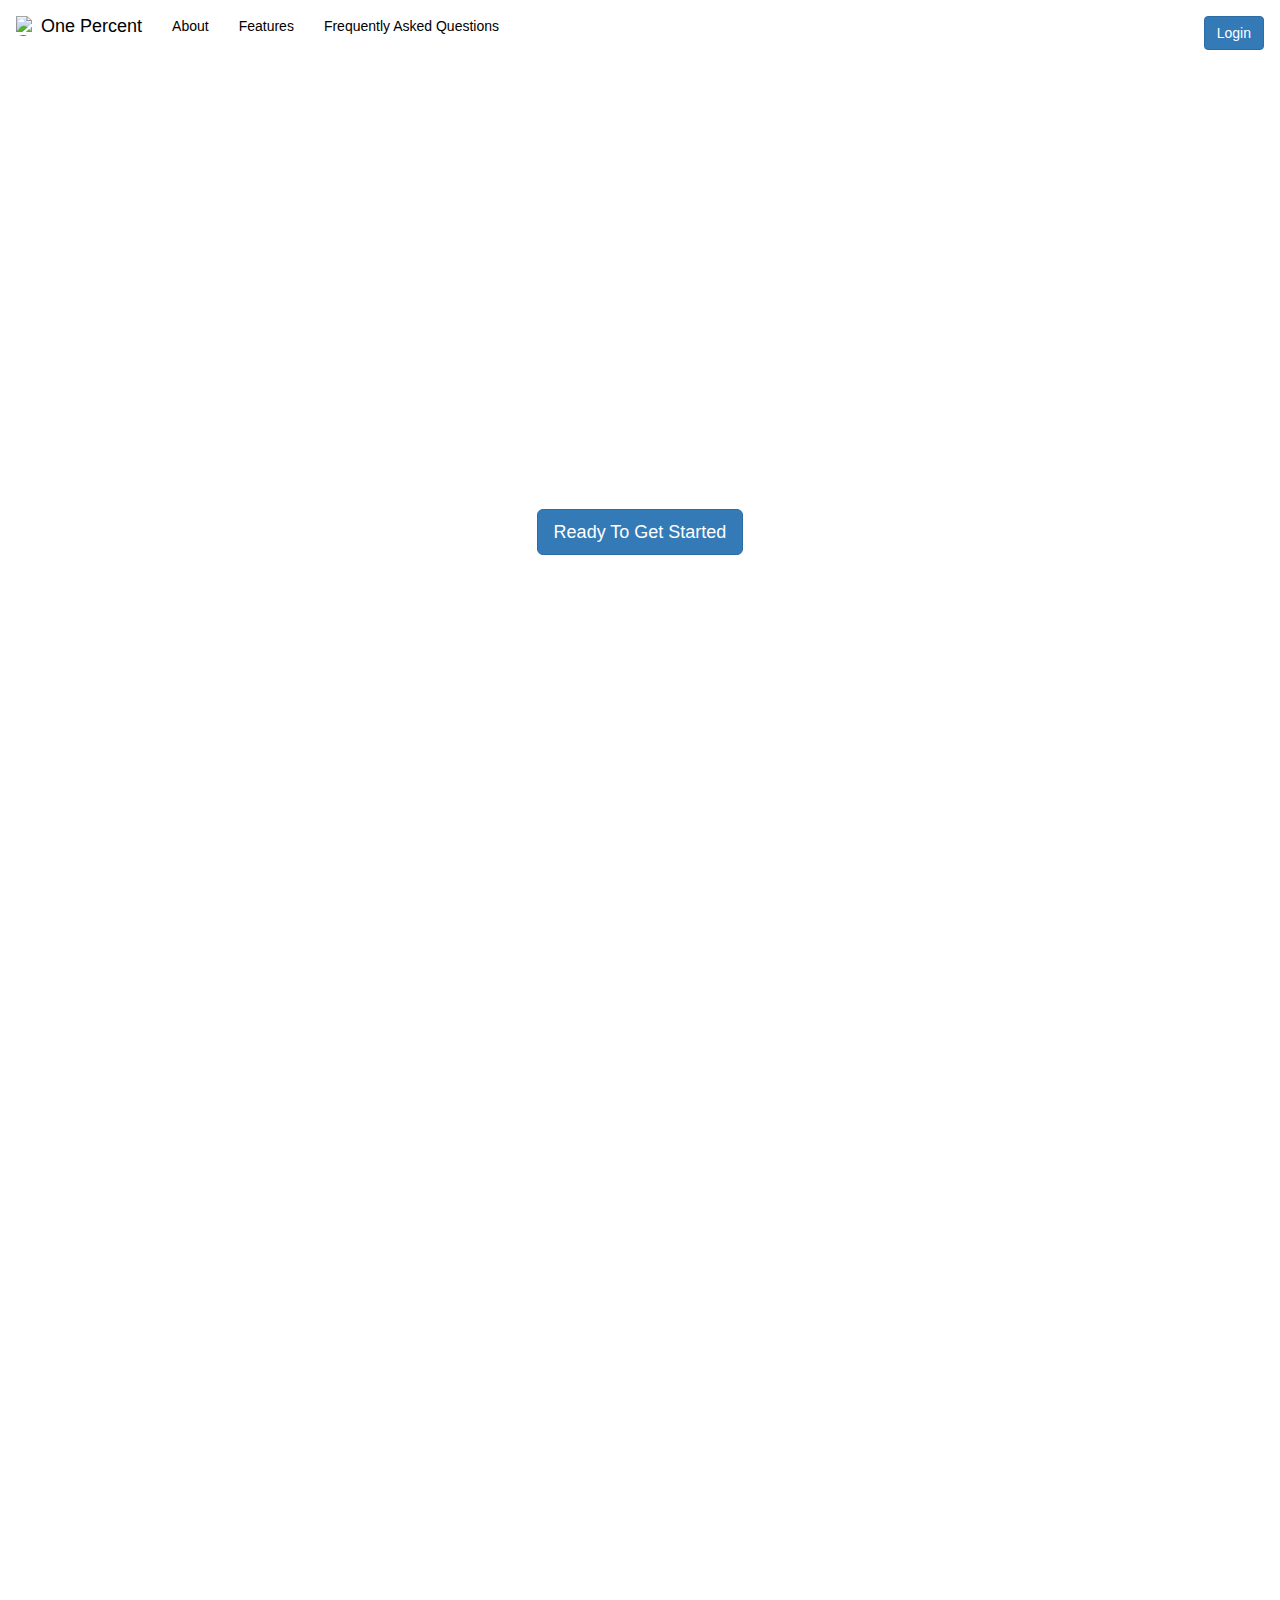
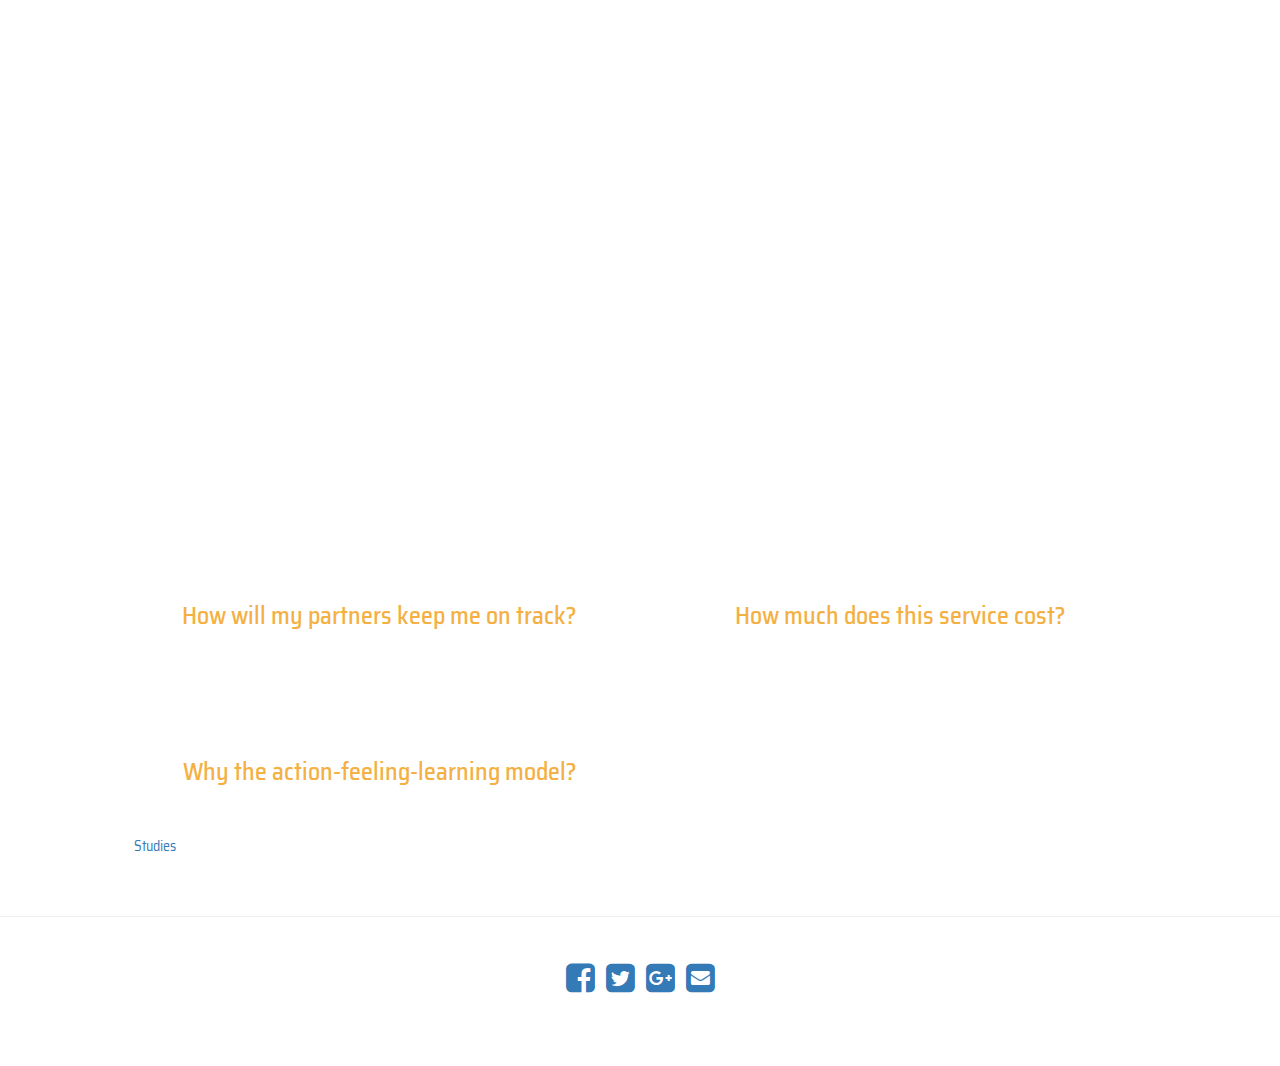
==== commit 91e6e0fb: "Changing HomePage" ====
--- a/web/index.html
+++ b/web/index.html
@@ -143,37 +143,25 @@
         </div>
         <div class="container-fluid">
             <div class="col-md-5 col-md-offset-1">
-                <h3 class="FAQQuestion">Question Heading?</h3>
+                <h3 class="FAQQuestion">How will my partners keep me on track?</h3>
                 <div class="sanSerif textWhite text-justify">
-                    Lorem ipsum dolor sit amet, consectetur adipiscing elit. Sed scelerisque, justo placerat maximus sodales, ligula sapien scelerisque diam, at fringilla justo massa vel turpis. Ut placerat nunc est, ut consectetur tellus pretium eu. Morbi pharetra mattis tempus. Integer sed rutrum orci. Nam et urna felis. Maecenas ullamcorper nunc sit amet venenatis tincidunt. Duis ut sollicitudin nibh. Morbi egestas ex ut facilisis tristique. Cras quis libero id enim tristique venenatis. Suspendisse auctor leo lectus, eu mollis erat gravida vitae. Aliquam rhoncus eleifend felis non volutpat.
-                </div>
-                <h3 class="FAQQuestion">Question Heading?</h3>
+                    Let's say that you forget to submit a progress post one day. At the end of that day, your accountability partners will get an email informing them that you missed a
+                    post documenting your progress towards your goal. Each email will contain a link that gives your accountability partner the option of sending you a personalized message
+                    checking up on you to make sure that you achieve your goal.
+                </div>
+
+                <h3 class="FAQQuestion">Why the action-feeling-learning model?</h3>
                 <div class="sanSerif text-justify textWhite">
-                    Lorem ipsum dolor sit amet, consectetur adipiscing elit. Sed scelerisque, justo placerat maximus sodales, ligula sapien scelerisque diam, at fringilla justo massa vel turpis. Ut placerat nunc est, ut consectetur tellus pretium eu. Morbi pharetra mattis tempus. Integer sed rutrum orci. Nam et urna felis. Maecenas ullamcorper nunc sit amet venenatis tincidunt. Duis ut sollicitudin nibh. Morbi egestas ex ut facilisis tristique. Cras quis libero id enim tristique venenatis. Suspendisse auctor leo lectus, eu mollis erat gravida vitae. Aliquam rhoncus eleifend felis non volutpat.
-                </div>
-                <h3 class="FAQQuestion">Question Heading?</h3>
+                    The model action-feeling learning helps concretize the abstract ideas you have in your head about achieving your goal into something you can actually see and interact with.
+                    <a href="http://www.lifehack.org/398112/science-explains-how-writing-down-tiny-achievements-every-day-changes-our-brains">Studies</a> have shown that documenting the progress you make
+                    towards your goal instead of just noting your acheivements down is vastly beneficial towards your goal progress.
+                </div>
+
+            </div>
+            <div class="col-md-5">
+                <h3 class="FAQQuestion">How much does this service cost?</h3>
                 <div class="sanSerif text-justify textWhite">
-                    Lorem ipsum dolor sit amet, consectetur adipiscing elit. Sed scelerisque, justo placerat maximus sodales, ligula sapien scelerisque diam, at fringilla justo massa vel turpis. Ut placerat nunc est, ut consectetur tellus pretium eu. Morbi pharetra mattis tempus. Integer sed rutrum orci. Nam et urna felis. Maecenas ullamcorper nunc sit amet venenatis tincidunt. Duis ut sollicitudin nibh. Morbi egestas ex ut facilisis tristique. Cras quis libero id enim tristique venenatis. Suspendisse auctor leo lectus, eu mollis erat gravida vitae. Aliquam rhoncus eleifend felis non volutpat.
-                </div>
-            </div>
-            <div class="col-md-5">
-                <h3 class="FAQQuestion">Question Heading?</h3>
-                <div class="sanSerif text-justify textWhite">
-                    Lorem ipsum dolor sit amet, consectetur adipiscing elit. Sed scelerisque, justo placerat maximus sodales, ligula sapien scelerisque diam, at fringilla justo massa vel turpis. Ut placerat nunc est, ut consectetur tellus pretium eu. Morbi pharetra mattis tempus. Integer sed rutrum orci. Nam et urna felis. Maecenas ullamcorper nunc sit amet venenatis tincidunt. Duis ut sollicitudin nibh. Morbi egestas ex ut facilisis tristique. Cras quis libero id enim tristique venenatis. Suspendisse auctor leo lectus, eu mollis erat gravida vitae. Aliquam rhoncus eleifend felis non volutpat.
-
-
-                </div>
-                <h3 class="FAQQuestion">Question Heading?</h3>
-                <div class="sanSerif text-justify textWhite">
-                    Lorem ipsum dolor sit amet, consectetur adipiscing elit. Sed scelerisque, justo placerat maximus sodales, ligula sapien scelerisque diam, at fringilla justo massa vel turpis. Ut placerat nunc est, ut consectetur tellus pretium eu. Morbi pharetra mattis tempus. Integer sed rutrum orci. Nam et urna felis. Maecenas ullamcorper nunc sit amet venenatis tincidunt. Duis ut sollicitudin nibh. Morbi egestas ex ut facilisis tristique. Cras quis libero id enim tristique venenatis. Suspendisse auctor leo lectus, eu mollis erat gravida vitae. Aliquam rhoncus eleifend felis non volutpat.
-
-
-                </div>
-                <h3 class="FAQQuestion">Question Heading?</h3>
-                <div class="sanSerif text-justify textWhite">
-                    Lorem ipsum dolor sit amet, consectetur adipiscing elit. Sed scelerisque, justo placerat maximus sodales, ligula sapien scelerisque diam, at fringilla justo massa vel turpis. Ut placerat nunc est, ut consectetur tellus pretium eu. Morbi pharetra mattis tempus. Integer sed rutrum orci. Nam et urna felis. Maecenas ullamcorper nunc sit amet venenatis tincidunt. Duis ut sollicitudin nibh. Morbi egestas ex ut facilisis tristique. Cras quis libero id enim tristique venenatis. Suspendisse auctor leo lectus, eu mollis erat gravida vitae. Aliquam rhoncus eleifend felis non volutpat.
-
-
+                    Since this service is in it's beta, there are no costs associated with the use of this site. However, as server fees arise, we may need to start charging per user.
                 </div>
             </div>
         </div>
--- a/web/css/testhome.css
+++ b/web/css/testhome.css
@@ -60,7 +60,7 @@
     background-image: url("https://2sltl91mfmb53nr7sf3j0zxj-wpengine.netdna-ssl.com/wp-content/uploads/2017/02/YNP_HalfDome_SuperMoonrise_500mm_Pano_CROP_Web_2000x1035_rev1.jpg");
 
     /* Set a specific height */
-    height: 900px;
+    height: 600px;
 
     /* Create the parallax scrolling effect */
     background-attachment: fixed;
